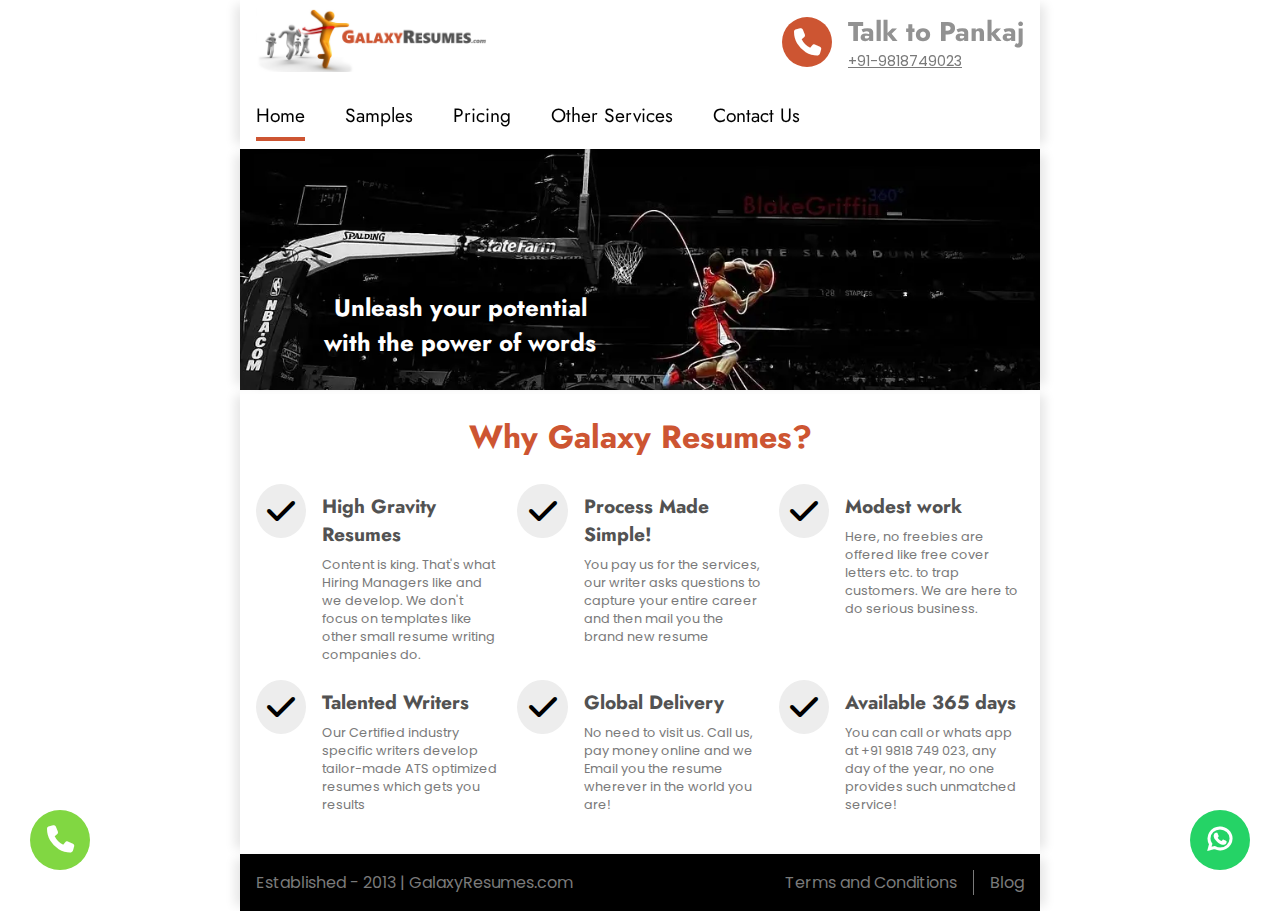
==== index.html @ 8a18680b "Increase performance" ====
<!DOCTYPE html>
<html lang="en">
  <head>
    <meta charset="UTF-8" />
    <meta name="viewport" content="width=device-width, initial-scale=1.0" />

    <!-- Styles -->
    <link rel="stylesheet" href="styles/style.min.css" />

    <!-- Font Awesome -->
    <link
      rel="preload"
      href="https://cdnjs.cloudflare.com/ajax/libs/font-awesome/6.5.2/css/all.min.css"
      as="style"
      onload="this.onload=null;this.rel='stylesheet'"
    />
    <noscript
      ><link
        rel="stylesheet"
        href="https://cdnjs.cloudflare.com/ajax/libs/font-awesome/6.5.2/css/all.min.css"
    /></noscript>

    <!-- Scripts -->
    <script src="header/header.js"></script>
    <script src="footer/footer.js"></script>

    <!-- Favicon -->
    <link rel="icon" type="image/png" href="./assets/cropped-logos-32x32.png" />

    <title>Galaxy Resumes</title>
  </head>
  <body>
    <!-- HEADER -->
    <div id="header-placeholder"></div>

    <!-- HOME PAGE -->
    <section class="showcase">
      <div class="container">
        <h1>Unleash your potential <br />with the power of words</h1>
      </div>
    </section>

    <section class="why-galaxy">
      <div class="container">
        <h2>Why Galaxy Resumes?</h2>
        <div class="features">
          <div class="feature">
            <div class="check-mark">
              <i class="fa-solid fa-check"></i>
            </div>
            <div class="feature-content">
              <h3>High Gravity Resumes</h3>
              <p>
                Content is king. That's what Hiring Managers like and we
                develop. We don't focus on templates like other small resume
                writing companies do.
              </p>
            </div>
          </div>
          <div class="feature">
            <div class="check-mark">
              <i class="fa-solid fa-check"></i>
            </div>
            <div class="feature-content">
              <h3>Process Made Simple!</h3>
              <p>
                You pay us for the services, our writer asks questions to
                capture your entire career and then mail you the brand new
                resume
              </p>
            </div>
          </div>
          <div class="feature">
            <div class="check-mark">
              <i class="fa-solid fa-check"></i>
            </div>
            <div class="feature-content">
              <h3>Modest work</h3>
              <p>
                Here, no freebies are offered like free cover letters etc. to
                trap customers. We are here to do serious business.
              </p>
            </div>
          </div>
          <div class="feature">
            <div class="check-mark">
              <i class="fa-solid fa-check"></i>
            </div>
            <div class="feature-content">
              <h3>Talented Writers</h3>
              <p>
                Our Certified industry specific writers develop tailor-made ATS
                optimized resumes which gets you results
              </p>
            </div>
          </div>
          <div class="feature">
            <div class="check-mark">
              <i class="fa-solid fa-check"></i>
            </div>
            <div class="feature-content">
              <h3>Global Delivery</h3>
              <p>
                No need to visit us. Call us, pay money online and we Email you
                the resume wherever in the world you are!
              </p>
            </div>
          </div>
          <div class="feature">
            <div class="check-mark">
              <i class="fa-solid fa-check"></i>
            </div>
            <div class="feature-content">
              <h3>Available 365 days</h3>
              <p>
                You can call or whats app at +91 9818 749 023, any day of the
                year, no one provides such unmatched service!
              </p>
            </div>
          </div>
        </div>
      </div>
    </section>

    <!-- FOOTER -->
    <div id="footer-placeholder"></div>
  </body>
</html>
---- styles/style.min.css ----
@import url(https://fonts.googleapis.com/css2?family=Jost:ital,wght@0,100..900;1,100..900&family=Poppins:ital,wght@0,100;0,200;0,300;0,400;0,500;0,600;0,700;0,800;0,900;1,100;1,200;1,300;1,400;1,500;1,600;1,700;1,800;1,900&display=swap);
.container,
body {
  background-color: #fff;
}
.container,
.slide .info .avatar img,
header,
img {
  width: 100%;
}
.close,
.showcase h1,
.why-galaxy .features .feature .check-mark:hover i {
  color: #fff;
}
.blog h2,
.blogs .container > h2,
.contact-us h2,
.header .contact p,
.other-services h2,
.pricing h2,
.samples-section h2,
.showcase h1,
.why-galaxy h2 {
  font-family: Jost, sans-serif;
}
* {
  margin: 0;
  padding: 0;
  box-sizing: border-box;
}
html {
  scroll-behavior: smooth;
}
body {
  font-family: Poppins, sans-serif;
  font-size: 10px;
  position: relative;
}
.modal,
header {
  position: fixed;
  top: 0;
  left: 0;
}
a {
  text-decoration: none;
  color: #7a7a7a;
}
ul {
  list-style: none;
}
.container {
  margin-inline: auto;
  max-width: 50rem;
  padding: 0.5rem 1rem;
  box-shadow: 10px 0 10px -5px rgba(0, 0, 0, 0.1),
    -10px 0 10px -5px rgba(0, 0, 0, 0.1);
}
header {
  z-index: 100;
  height: 100px;
}
.header .container {
  display: flex;
  align-items: center;
  justify-content: space-between;
  flex-wrap: wrap;
  position: relative;
}
.header .logo {
  width: 15rem;
  height: auto;
}
.contact-us .contacts .contact,
.header .contact {
  display: flex;
  align-items: center;
  gap: 1rem;
}
.experience.hidden,
.menu .menu-oc,
.menu nav,
.modal {
  display: none;
}
.header .contact .icon {
  background-color: #cd5532;
  width: 50px;
  height: 50px;
  border-radius: 50%;
  display: flex;
  align-items: center;
  justify-content: center;
}
.header .contact .icon i {
  color: #fff;
  font-size: 1.7rem;
}
.header .contact p {
  font-weight: 700;
  color: #929292;
  font-size: 1.7rem;
}
.header .contact a {
  font-size: 0.9rem;
  text-decoration: underline;
}
.arrows i:hover,
.samples-section .samples i,
.showcase h1 {
  font-size: 1.5rem;
}
.menu nav {
  transition: 0.3s ease-in-out;
  position: relative;
}
.showcase {
  margin-top: 149px;
}
.showcase .container {
  position: relative;
  height: 241px;
  width: 100%;
  background-image: url("../assets/basketpng.png");
  background-position: center;
  background-size: cover;
  background-repeat: no-repeat;
  display: flex;
  align-items: center;
  justify-content: space-around;
  padding: 0;
}
.samples-section .samples,
.why-galaxy .features {
  display: grid;
  grid-template-columns: repeat(auto-fit, minmax(200px, 1fr));
}
.showcase h1 {
  position: absolute;
  bottom: 30px;
  left: 20px;
  text-align: center;
  width: 50%;
  font-weight: 700;
}
.why-galaxy .features .feature .check-mark i,
.why-galaxy h2 {
  font-size: 2rem;
}
.why-galaxy h2 {
  text-align: center;
  color: #cd5532;
  margin-block: 1rem 1.5rem;
}
.why-galaxy .features {
  gap: 1rem;
  margin-bottom: 2rem;
}
.why-galaxy .features .feature {
  display: flex;
  align-items: flex-start;
  gap: 1rem;
}
.why-galaxy .features .feature .check-mark {
  background-color: #ededed;
  border-radius: 50%;
  display: flex;
  align-items: center;
  justify-content: center;
  padding: 0.7rem;
  transition: 0.3s ease-in-out;
  cursor: pointer;
}
.dot.active,
.why-galaxy .features .feature .check-mark:hover {
  background-color: #000;
}
.why-galaxy .features .feature .feature-content {
  padding-top: 0.5rem;
}
.why-galaxy .features .feature .feature-content h3 {
  font-size: 1.2rem;
  color: #525252;
  margin-bottom: 0.5rem;
  font-family: Jost, sans-serif;
}
.why-galaxy .features .feature .feature-content p {
  font-size: 0.8rem;
  color: #7a7a7a;
}
.blogs,
.contact-us,
.other-services,
.pricing,
.samples-section {
  margin-top: 148px;
}
.pricing h2,
.samples-section h2 {
  text-align: center;
  color: #cd5532;
  font-size: 2rem;
  margin-block: 2rem 1rem;
}
.samples-section .samples {
  gap: 2rem;
}
.samples-section .samples .sample .sample-image {
  position: relative;
  margin-bottom: 0.7rem;
  text-align: center;
}
.samples-section .samples img {
  width: 200px;
  height: 250px;
  cursor: pointer;
}
.samples-section .samples .zoom-in {
  position: absolute;
  top: 0;
  left: 0;
  display: flex;
  align-items: center;
  justify-content: center;
  width: 100%;
  height: 100%;
  cursor: pointer;
  transition: 0.3s ease-in-out;
  z-index: 10;
  background-color: transparent;
}
.samples-section .samples .icon {
  background-color: #fff;
  width: 50px;
  height: 50px;
  border-radius: 50%;
  display: flex;
  align-items: center;
  justify-content: center;
  transition: 0.3s ease-in-out;
}
.samples-section .samples .sample:hover .zoom-in {
  background-color: rgba(255, 255, 255, 0.3);
}
.samples-section .samples .sample p {
  font-size: 0.7rem;
  color: #525252;
  font-weight: 700;
  text-align: center;
}
.modal {
  z-index: 1000;
  width: 100%;
  height: 100%;
  background-color: rgba(0, 0, 0, 0.8);
  align-items: center;
  justify-content: center;
}
.modal-content {
  width: 604px;
  height: 819px;
}
.close {
  font-size: 30px;
  position: absolute;
  top: 60px;
  right: 535px;
  cursor: pointer;
}
.close:hover {
  color: #bbb;
}
.reviews {
  padding-bottom: 3rem;
  position: relative;
}
.slider-container {
  position: relative;
  overflow: hidden;
  margin-inline: auto;
  width: 90%;
}
.arrows {
  position: absolute;
  width: 100%;
  height: 100%;
  top: 0;
  left: 0;
  display: flex;
  align-items: center;
  justify-content: space-between;
  padding: 1rem;
}
.arrows i {
  font-weight: 700;
  font-size: 1rem;
  cursor: pointer;
  transition: 0.3s ease-in-out;
}
.slider {
  display: flex;
  transition: transform 0.5s;
}
.slide {
  flex: 0 0 auto;
  width: 100%;
  padding: 2rem 0 1rem 2rem;
  background-color: #f8f8f8;
  border-radius: 10px;
  border: 2px solid #ccc;
  cursor: pointer;
}
.slide .info {
  display: flex;
  gap: 1rem;
}
.contact-us .contacts,
.other-services .services {
  display: grid;
  grid-template-columns: repeat(auto-fit, minmax(200px, 1fr));
}
.slide .info .avatar {
  width: 50px;
  height: 50px;
  border-radius: 50%;
  overflow: hidden;
}
.experience .total span,
.slide .info h3 {
  color: #cd5532;
}
.slide .info .starts i {
  color: #42a12a;
  margin-block: 0.5rem;
}
.slide .info p {
  color: #929292;
  margin-bottom: 1rem;
}
.slide hr {
  border: none;
  width: 100%;
  height: 1px;
  background-color: #bbb;
  margin-bottom: 1rem;
}
.slide .text {
  color: #525252;
  font-size: 0.8rem;
}
.dots-container {
  display: flex;
  justify-content: center;
  margin-top: 20px;
}
.dot {
  width: 7px;
  height: 7px;
  background-color: #ccc;
  border-radius: 50%;
  margin: 0 5px;
  cursor: pointer;
}
.backdrop,
.terms {
  top: 0;
  left: 0;
  height: 100%;
  width: 100%;
}
.addresses h3,
.blog h2,
.blog ol,
.experience,
.experience .total {
  margin-top: 2rem;
}
.other-services .services .service,
.pricing .container {
  text-align: center;
}
.pricing .container > p {
  font-size: 0.9rem;
  color: #7a7a7a;
  text-align: center;
  margin-bottom: 2rem;
}
.pricing .container #experience {
  border: 1px solid #929292;
  width: 60%;
  padding: 1rem;
  border-radius: 50px;
  font-size: 1rem;
  font-family: Poppins, sans-serif;
  cursor: pointer;
  appearance: none;
  -webkit-appearance: none;
  -moz-appearance: none;
  background: url('data:image/svg+xml;utf8,<svg xmlns="http://www.w3.org/2000/svg" width="24" height="24" viewBox="0 0 24 24" fill="none" stroke="currentColor" stroke-width="2" stroke-linecap="round" stroke-linejoin="round"><polyline points="6 9 12 15 18 9"></polyline></svg>')
    right 10px center/18px no-repeat;
  outline: 0;
}
.experience {
  display: flex;
  flex-direction: column;
  align-items: center;
}
.experience h3 {
  font-size: 1rem;
}
.experience h3:first-child {
  margin-bottom: 0.5rem;
  border-bottom: 1px solid #7a7a7a;
  padding-bottom: 0.5rem;
  font-size: 1.5rem;
}
.experience h3:nth-child(2) {
  margin-bottom: 1.5rem;
  margin-top: 2rem;
  padding-right: 6rem;
}
.experience div {
  display: flex;
  justify-content: flex-start;
  align-items: center;
  gap: 0.5rem;
  margin-bottom: 0.5rem;
}
input[type="checkbox"] {
  appearance: none;
  -webkit-appearance: none;
  -moz-appearance: none;
  width: 20px;
  height: 20px;
  background-color: #fff;
  border: 1px solid #ccc;
  border-radius: 4px;
  cursor: pointer;
}
input[type="checkbox"]:checked {
  background-color: #0b7be6;
  border-color: #929292;
}
input[type="checkbox"]:checked::after {
  content: "\2713";
  color: #fff;
  font-size: 14px;
  position: relative;
  top: -2px;
  left: 2px;
}
.checkbox-label {
  margin-left: 5px;
}
.experience label {
  font-size: 1rem;
  cursor: pointer;
}
.experience .total {
  font-size: 3rem;
  font-weight: 700;
  text-align: center;
  margin-left: 2rem;
}
.pricing-lower-text {
  display: none;
  font-size: 1rem;
  margin-block: 2rem;
}
.pricing-lower-text p:first-child {
  margin-bottom: 1rem;
}
.contact-us h2,
.other-services h2 {
  text-align: center;
  color: #cd5532;
  font-size: 2rem;
  margin-block: 2rem 4rem;
}
.other-services .services {
  gap: 5rem 1rem;
  padding-bottom: 5rem;
}
.other-services .services .service i {
  font-size: 50px;
  color: #bbb;
  margin-bottom: 1.5rem;
}
.other-services .services .service h3 {
  font-size: 1.3rem;
  color: #525252;
}
.contact-us .container {
  padding-bottom: 4rem;
  border-bottom: 1px solid #929292;
}
.contact-us .contacts {
  gap: 1rem;
}
.contact-us .contacts .contact .icon.blue {
  background-color: #00d0ff;
}
.contact-us .contacts .contact .icon.green {
  background-color: #10cb56;
}
.contact-us .contacts .contact .icon.yellow {
  background-color: #ffba00;
}
.contact-us .contacts .contact .icon {
  width: 60px;
  height: 60px;
  border-radius: 50%;
  display: flex;
  text-align: center;
  justify-content: center;
}
.contact-us .contacts .contact .icon i {
  font-size: 30px;
  color: #fff;
  display: flex;
  align-items: center;
  justify-content: center;
  padding: 20px;
}
footer .container,
footer ul {
  display: flex;
  align-items: center;
}
.contact-us .contacts p.blue {
  color: #00d0ff;
}
.contact-us .contacts p.green {
  color: #10cb56;
}
.contact-us .contacts p.yellow {
  color: #ffba00;
}
.contact-us .contacts .contact-text p {
  font-size: 1rem;
  font-weight: 700;
}
.contact-us .contacts .contact-text a {
  color: #7a7a7a;
  font-size: 0.8rem;
  text-decoration: underline;
  text-wrap: nowrap;
}
.addresses {
  text-align: center;
  font-size: 1rem;
}
.addresses h3 {
  font-weight: 700;
  margin-bottom: 1.3rem;
}
.addresses p {
  margin-bottom: 1rem;
  color: #7a7a7a;
}
footer .container {
  background-color: #000;
  justify-content: space-between;
  color: #7a7a7a;
  font-size: 1rem;
  padding: 1rem;
}
footer ul li:first-child {
  border-right: 1px solid #7a7a7a;
  margin-right: 1rem;
  padding-right: 1rem;
}
.blogs .container > h2 {
  font-size: 2rem;
  color: #cd5532;
  margin-bottom: 1rem;
}
.blog {
  margin-bottom: 2rem;
}
.blog h2 {
  font-size: 1.7rem;
  margin-bottom: 0.5rem;
}
.blog ol {
  margin-left: 2.5rem;
}
.blog li,
.blog p {
  margin-bottom: 1rem;
  font-size: 1rem;
}
.blog a {
  color: #b5321a;
  font-weight: 700;
}
.terms {
  display: none;
  position: fixed;
  background-color: rgba(0, 0, 0, 0.5);
  z-index: 9999;
  display: flex;
  align-items: center;
  justify-content: center;
}
.terms.show {
  display: block;
}
.terms .content {
  position: absolute;
  top: 50%;
  left: 50%;
  transform: translate(-50%, -50%);
  width: 500px;
  max-width: 80%;
  height: 400px;
  max-height: 80%;
  background-color: #fff;
  z-index: 10000;
  padding: 1.3rem;
  overflow-y: scroll;
  border-radius: 10px;
}
.terms .content ol {
  margin-bottom: 0.5rem;
  margin-top: 0.5rem;
}
.terms .close i {
  font-size: 2rem;
  color: #cd5532;
  font-weight: 700;
}
.backdrop {
  position: absolute;
}
.call {
  position: fixed;
  bottom: 30px;
  width: 100%;
  display: flex;
  justify-content: space-between;
  align-items: center;
  z-index: 100;
}
.call .contact {
  cursor: pointer;
}
.call .contact:first-child {
  margin-left: 30px;
}
.call .contact:last-child {
  margin-right: 30px;
}
.call .contact:first-child .icon {
  background-color: #81d742;
}
.call .contact:last-child .icon {
  background-color: #25d366;
}
.call .contact .icon {
  width: 60px;
  height: 60px;
  display: flex;
  align-items: center;
  justify-content: center;
  color: #fff;
  border-radius: 50%;
}
.call .contact .icon i {
  color: #fff;
  font-size: 1.7rem;
  font-weight: 700;
}
@media (max-width: 530px) {
  .header .logo {
    width: 12rem;
  }
  .header .contact {
    gap: 0.5rem;
  }
  .header .contact .icon {
    width: 30px;
    height: 30px;
  }
  .contact-us .contacts .contact-text a,
  .header .contact .icon i,
  .header .contact p,
  .other-services .services .service h3,
  .showcase h1 {
    font-size: 1rem;
  }
  .experience label,
  .header .contact a {
    font-size: 0.8rem;
  }
  .menu .nav-menu {
    top: 130px;
  }
  .blogs,
  .contact-us,
  .other-services,
  .pricing,
  .samples-section,
  .showcase {
    margin-top: 130px;
  }
  .blogs .container > h2,
  .why-galaxy h2 {
    font-size: 1.5rem;
  }
  .why-galaxy .features .feature {
    gap: 0;
  }
  .why-galaxy .features .feature .check-mark {
    padding: 0.5rem;
  }
  .samples-section .samples {
    grid-template-columns: 1fr;
  }
  .samples-section .samples img {
    width: 100%;
    height: 450px;
  }
  .modal-content {
    width: 90%;
    height: 60%;
  }
  .pricing .container #experience {
    width: 100%;
  }
  .experience .total {
    font-size: 2rem;
  }
  .pricing-lower-text {
    font-size: 0.7rem;
    margin-block: 1rem;
  }
  .experience h3:first-child {
    font-size: 1.2rem;
  }
  .experience h3:nth-child(2) {
    padding-right: 1.5rem;
  }
  .other-services .services {
    row-gap: 2rem;
  }
  .other-services .services .service i {
    margin-bottom: 1rem;
  }
  .addresses p {
    font-size: 0.5rem;
  }
  .contact-us .contacts .contact-text p {
    font-size: 1.1rem;
  }
  .contact-us .contacts {
    gap: 2rem;
  }
  .blog h2 {
    font-size: 1.4rem;
  }
  .blog li,
  .blog p {
    font-size: 0.7rem;
  }
}
@media (min-width: 773px) {
  .menu nav {
    display: flex;
    margin-top: 1rem;
  }
  .menu ul {
    display: flex;
    gap: 2.5rem;
  }
  .menu ul li {
    padding-block: 0.5rem;
    cursor: pointer;
    border-bottom: 4px solid transparent;
    transition: 0.3s ease-in-out;
  }
  .menu ul li:hover {
    border-bottom-color: #cd5532;
  }
  .active1 {
    border-bottom: 4px solid #cd5532;
  }
  .menu ul li a {
    color: #000;
    font-size: 1.2rem;
    font-family: Jost, sans-serif;
    padding-block: 0.5rem;
  }
}
@media (max-width: 772px) {
  .menu {
    width: 100%;
    display: flex;
    flex-direction: column;
    align-items: flex-end;
    margin-top: 1rem;
  }
  .menu .nav-menu {
    display: none;
    position: absolute;
    top: 134px;
    left: 0;
    background-color: #fff;
    width: 100%;
    padding: 1rem;
    font-size: 1.2rem;
  }
  .menu nav li {
    margin-bottom: 1rem;
    font-weight: 700;
  }
  .menu .menu-oc {
    display: block;
    background-color: #cd5532;
    color: #fff;
    font-weight: 700;
    width: fit-content;
    display: flex;
    align-items: center;
    justify-content: center;
    gap: 0.4rem;
    font-size: 1.3rem;
    padding: 0.5rem;
    cursor: pointer;
  }
  .menu-oc-container {
    width: 100%;
    height: 100%;
  }
  #menu-icon-close,
  .menu-open #menu-icon-open {
    display: none;
  }
  .menu-open #menu-icon-close {
    display: inline-block;
  }
  .nav-link {
    padding-bottom: 0.3rem;
  }
  .nav-link.active {
    border-bottom: 5px solid #cd5532;
  }
  footer .container {
    font-size: 0.6rem;
  }
  footer ul li:first-child {
    margin-right: 0.6rem;
    padding-right: 0.6rem;
  }
}
@media (max-width: 770px) {
  .why-galaxy .features .feature {
    flex-direction: column;
    text-align: center;
    align-items: center;
    margin-bottom: 2rem;
  }
  .close {
    top: 15px;
    right: 25px;
  }
}
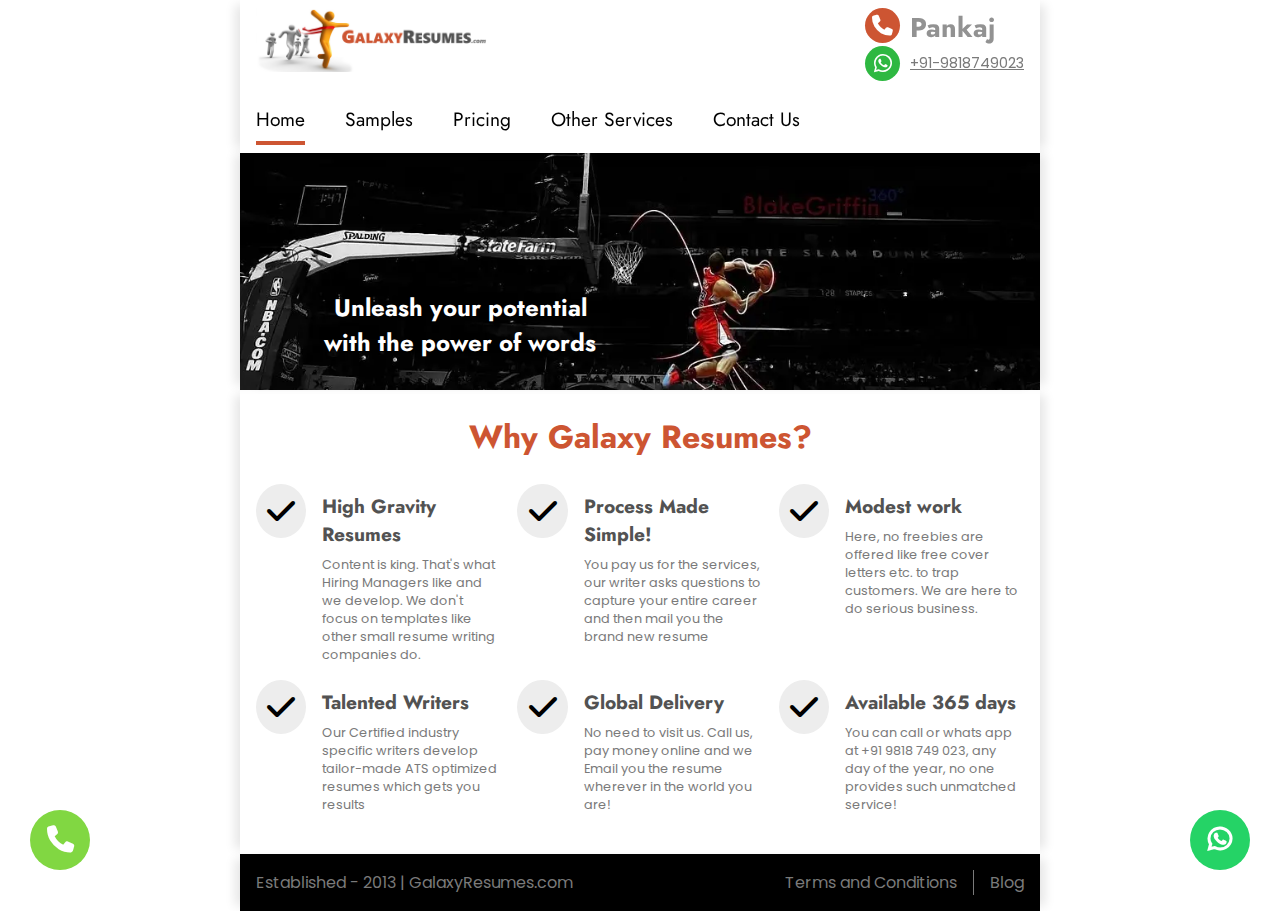
==== commit 8cdc49ea: "Modify some content" ====
--- a/index.html
+++ b/index.html
@@ -5,7 +5,7 @@
     <meta name="viewport" content="width=device-width, initial-scale=1.0" />
 
     <!-- Styles -->
-    <link rel="stylesheet" href="styles/style.min.css" />
+    <link rel="stylesheet" href="styles/style.css" />
 
     <!-- Font Awesome -->
     <link
--- a/styles/style.css
+++ b/styles/style.css
@@ -0,0 +1,1169 @@
+@import url("https://fonts.googleapis.com/css2?family=Jost:ital,wght@0,100..900;1,100..900&family=Poppins:ital,wght@0,100;0,200;0,300;0,400;0,500;0,600;0,700;0,800;0,900;1,100;1,200;1,300;1,400;1,500;1,600;1,700;1,800;1,900&display=swap");
+
+/* General style */
+* {
+  margin: 0;
+  padding: 0;
+  box-sizing: border-box;
+}
+
+html {
+  scroll-behavior: smooth;
+}
+
+body {
+  font-family: "Poppins", sans-serif;
+  font-size: 10px;
+  background-color: #fff;
+  position: relative;
+}
+
+img {
+  width: 100%;
+}
+
+a {
+  text-decoration: none;
+  color: #7a7a7a;
+}
+
+ul {
+  list-style: none;
+}
+
+.container {
+  margin-inline: auto;
+  background-color: #fff;
+  width: 100%;
+  max-width: 50rem;
+  padding: 0.5rem 1rem;
+  box-shadow: 10px 0 10px -5px rgba(0, 0, 0, 0.1),
+    -10px 0 10px -5px rgba(0, 0, 0, 0.1);
+}
+
+/* HEADER */
+header {
+  position: fixed;
+  top: 0;
+  left: 0;
+  width: 100%;
+  z-index: 100;
+  height: 100px;
+}
+
+.header .container {
+  display: flex;
+  align-items: space-around;
+  justify-content: space-between;
+  flex-wrap: wrap;
+  position: relative;
+}
+
+.header .logo {
+  width: 15rem;
+  height: auto;
+}
+
+.header .contact {
+  display: flex;
+  align-items: center;
+  gap: 0.6rem;
+}
+
+.header .contact-text {
+  height: 100%;
+}
+
+.header .contact .phone-icon,
+.header .contact .whats-icon {
+  background-color: #cd5532;
+  width: 35px;
+  height: 35px;
+  border-radius: 50%;
+  display: flex;
+  align-items: center;
+  justify-content: center;
+}
+
+.header .contact .phone-icon {
+  background-color: #cd5532;
+  margin-bottom: 0.2rem;
+}
+
+.header .contact .whats-icon {
+  background-color: #2eb841;
+}
+
+.header .contact .phone-icon i,
+.header .contact .whats-icon i {
+  color: #fff;
+  font-size: 1.3rem;
+}
+
+.header .contact p {
+  font-family: "Jost", sans-serif;
+  font-weight: bold;
+  color: #929292;
+  font-size: 1.7rem;
+  margin-bottom: 0.4rem;
+}
+
+.header .contact a {
+  font-size: 0.9rem;
+  text-decoration: underline;
+}
+
+/* MENU */
+.menu nav {
+  display: none;
+  transition: 0.3s ease-in-out;
+  position: relative;
+}
+
+.menu .menu-oc {
+  display: none;
+}
+
+/* HOME PAGE */
+.showcase {
+  margin-top: 149px;
+}
+
+.showcase .container {
+  position: relative;
+  height: 241px;
+  width: 100%;
+  background-image: url("../assets/basketpng.png");
+  background-position: center;
+  background-size: cover;
+  background-repeat: no-repeat;
+  display: flex;
+  align-items: center;
+  justify-content: space-around;
+  padding: 0;
+}
+
+.showcase h1 {
+  position: absolute;
+  bottom: 30px;
+  left: 20px;
+  font-family: "Jost", sans-serif;
+  color: #fff;
+  font-size: 1.5rem;
+  text-align: center;
+  width: 50%;
+  font-weight: 700;
+}
+
+.why-galaxy h2 {
+  text-align: center;
+  color: #cd5532;
+  font-size: 2rem;
+  margin-block: 1rem 1.5rem;
+  font-family: "Jost", sans-serif;
+}
+
+.why-galaxy .features {
+  display: grid;
+  grid-template-columns: repeat(auto-fit, minmax(200px, 1fr));
+  gap: 1rem;
+  margin-bottom: 2rem;
+}
+
+.why-galaxy .features .feature {
+  display: flex;
+  align-items: flex-start;
+  gap: 1rem;
+}
+
+.why-galaxy .features .feature .check-mark {
+  background-color: #ededed;
+  border-radius: 50%;
+  display: flex;
+  align-items: center;
+  justify-content: center;
+  padding: 0.7rem;
+  transition: 0.3s ease-in-out;
+  cursor: pointer;
+}
+
+.why-galaxy .features .feature .check-mark i {
+  font-size: 2rem;
+}
+
+.why-galaxy .features .feature .check-mark:hover {
+  background-color: #000;
+}
+
+.why-galaxy .features .feature .check-mark:hover i {
+  color: #fff;
+}
+
+.why-galaxy .features .feature .feature-content {
+  padding-top: 0.5rem;
+}
+
+.why-galaxy .features .feature .feature-content h3 {
+  font-size: 1.2rem;
+  color: #525252;
+  margin-bottom: 0.5rem;
+  font-family: "Jost", sans-serif;
+}
+
+.why-galaxy .features .feature .feature-content p {
+  font-size: 0.8rem;
+  color: #7a7a7a;
+}
+
+/* SAMPLES PAGE */
+.samples-section {
+  margin-top: 148px;
+}
+
+.samples-section h2 {
+  text-align: center;
+  color: #cd5532;
+  font-size: 2rem;
+  margin-block: 2rem 1rem;
+  font-family: "Jost", sans-serif;
+}
+
+.samples-section .samples {
+  display: grid;
+  grid-template-columns: repeat(auto-fit, minmax(200px, 1fr));
+  gap: 2rem;
+}
+
+.samples-section .samples .sample {
+  padding: 1rem;
+  box-shadow: 0 0 10px rgba(0, 0, 0, 0.2);
+  border-radius: 10px;
+}
+
+.samples-section .samples .sample .sample-image {
+  position: relative;
+  margin-bottom: 0.7rem;
+  text-align: center;
+}
+
+.samples-section .samples img {
+  width: 200px;
+  height: 250px;
+  cursor: pointer;
+}
+
+.samples-section .samples .zoom-in {
+  position: absolute;
+  top: 0;
+  left: 0;
+  display: flex;
+  align-items: center;
+  justify-content: center;
+  width: 100%;
+  height: 100%;
+  cursor: pointer;
+  transition: 0.3s ease-in-out;
+  z-index: 10;
+  background-color: transparent;
+}
+
+.samples-section .samples .icon {
+  background-color: #fff;
+  width: 50px;
+  height: 50px;
+  border-radius: 50%;
+  display: flex;
+  align-items: center;
+  justify-content: center;
+  transition: 0.3s ease-in-out;
+}
+
+.samples-section .samples i {
+  font-size: 1.5rem;
+  color: #000;
+}
+
+.samples-section .samples .sample:hover .zoom-in {
+  background-color: rgba(255, 255, 255, 0.3);
+}
+
+.samples-section .samples .sample p {
+  text-align: center;
+  font-size: 0.7rem;
+  color: #525252;
+  font-weight: bold;
+  text-align: center;
+}
+
+.modal {
+  display: none;
+  position: fixed;
+  z-index: 1000;
+  left: 0;
+  top: 0;
+  width: 100%;
+  height: 100%;
+  background-color: rgba(0, 0, 0, 0.8);
+  align-items: center;
+  justify-content: center;
+}
+
+.modal-content {
+  width: 604px;
+  height: 819px;
+}
+
+.close {
+  color: white;
+  font-size: 30px;
+  position: absolute;
+  top: 60px;
+  right: 535px;
+  cursor: pointer;
+}
+
+.close:hover {
+  color: #bbb;
+}
+
+/* Reviews */
+.reviews {
+  padding-bottom: 3rem;
+  position: relative;
+}
+
+.slider-container {
+  position: relative;
+  overflow: hidden;
+  margin-inline: auto;
+  width: 90%;
+}
+
+.arrows {
+  position: absolute;
+  width: 100%;
+  height: 100%;
+  top: 0;
+  left: 0;
+  display: flex;
+  align-items: center;
+  justify-content: space-between;
+  padding: 1rem;
+}
+
+.arrows i {
+  font-weight: bold;
+  font-size: 1rem;
+  cursor: pointer;
+  transition: all 0.3s ease-in-out;
+}
+
+.arrows i:hover {
+  font-size: 1.5rem;
+}
+
+.slider {
+  display: flex;
+  transition: transform 0.5s ease;
+}
+
+.slide {
+  flex: 0 0 auto;
+  width: 100%;
+  padding: 2rem 0 1rem 2rem;
+  background-color: #f8f8f8;
+  border-radius: 10px;
+  border: 2px solid #ccc;
+  cursor: pointer;
+}
+
+.slide .info {
+  display: flex;
+  gap: 1rem;
+}
+
+.slide .info .avatar {
+  width: 50px;
+  height: 50px;
+  border-radius: 50%;
+  overflow: hidden;
+}
+
+.slide .info .avatar img {
+  width: 100%;
+}
+
+.slide .info h3 {
+  color: #cd5532;
+}
+
+.slide .info .starts i {
+  color: #42a12a;
+  margin-block: 0.5rem;
+}
+
+.slide .info p {
+  color: #929292;
+  margin-bottom: 1rem;
+}
+
+.slide hr {
+  border: none;
+  width: 100%;
+  height: 1px;
+  background-color: #bbb;
+  margin-bottom: 1rem;
+}
+
+.slide .text {
+  color: #525252;
+  font-size: 0.8rem;
+}
+
+.dots-container {
+  display: flex;
+  justify-content: center;
+  margin-top: 20px;
+}
+
+.dot {
+  width: 7px;
+  height: 7px;
+  background-color: #ccc;
+  border-radius: 50%;
+  margin: 0 5px;
+  cursor: pointer;
+}
+
+.dot.active {
+  background-color: #000;
+}
+
+/* PRICING PAGE */
+.pricing {
+  margin-top: 148px;
+}
+
+.pricing .container {
+  text-align: center;
+}
+
+.pricing h2 {
+  text-align: center;
+  color: #cd5532;
+  font-size: 2rem;
+  margin-block: 2rem 1rem;
+  font-family: "Jost", sans-serif;
+}
+
+.pricing .container > p {
+  font-size: 0.9rem;
+  color: #7a7a7a;
+  text-align: center;
+  margin-bottom: 2rem;
+}
+
+.pricing .container #experience {
+  border: 1px solid #929292;
+  width: 60%;
+  background-color: #eeeeee;
+  padding: 1rem;
+  border-radius: 50px;
+  font-size: 1rem;
+  font-family: "Poppins", sans-serif;
+  cursor: pointer;
+  appearance: none;
+  -webkit-appearance: none;
+  -moz-appearance: none;
+  background: url('data:image/svg+xml;utf8,<svg xmlns="http://www.w3.org/2000/svg" width="24" height="24" viewBox="0 0 24 24" fill="none" stroke="currentColor" stroke-width="2" stroke-linecap="round" stroke-linejoin="round"><polyline points="6 9 12 15 18 9"></polyline></svg>')
+    no-repeat right 10px center;
+  background-size: 18px;
+  outline: none;
+}
+
+.experience {
+  margin-top: 2rem;
+  display: flex;
+  flex-direction: column;
+  align-items: center;
+}
+
+.experience h3 {
+  font-size: 1rem;
+}
+
+.experience h3:first-child {
+  margin-bottom: 0.5rem;
+  border-bottom: 1px solid #7a7a7a;
+  padding-bottom: 0.5rem;
+  font-size: 1.5rem;
+}
+
+.experience h3:nth-child(2) {
+  margin-bottom: 1.5rem;
+  margin-top: 2rem;
+  padding-right: 6rem;
+}
+
+.experience div {
+  display: flex;
+  justify-content: flex-start;
+  align-items: center;
+  gap: 0.5rem;
+  margin-bottom: 0.5rem;
+}
+
+/* Hide the default checkbox */
+input[type="checkbox"] {
+  appearance: none;
+  -webkit-appearance: none;
+  -moz-appearance: none;
+  width: 20px;
+  height: 20px;
+  background-color: #fff;
+  border: 1px solid #ccc;
+  border-radius: 4px;
+  cursor: pointer;
+}
+
+/* Styling for checked state */
+input[type="checkbox"]:checked {
+  background-color: #0b7be6;
+  border-color: #929292;
+}
+
+/* Styling for the checkmark */
+input[type="checkbox"]:checked::after {
+  content: "\2713";
+  color: #fff;
+  font-size: 14px;
+  position: relative;
+  top: -2px;
+  left: 2px;
+}
+
+.experience.hidden {
+  display: none;
+}
+
+/* Style for the checkbox label */
+.checkbox-label {
+  margin-left: 5px;
+}
+
+.experience label {
+  font-size: 1rem;
+  cursor: pointer;
+}
+
+.experience .total {
+  font-size: 3rem;
+  font-weight: bold;
+  margin-top: 2rem;
+  text-align: center;
+  margin-left: 2rem;
+}
+
+.experience .total span {
+  color: #cd5532;
+}
+
+.pricing-lower-text {
+  display: none;
+  font-size: 1rem;
+  margin-block: 2rem;
+}
+
+.pricing-lower-text p:first-child {
+  margin-bottom: 1rem;
+}
+
+/* OTHER SERVICES PAGE */
+.other-services {
+  margin-top: 148px;
+}
+
+.other-services h2 {
+  text-align: center;
+  color: #cd5532;
+  font-size: 2rem;
+  margin-block: 2rem 4rem;
+  font-family: "Jost", sans-serif;
+}
+
+.other-services .services {
+  display: grid;
+  grid-template-columns: repeat(auto-fit, minmax(200px, 1fr));
+  gap: 5rem 1rem;
+  padding-bottom: 5rem;
+}
+
+.other-services .services .service {
+  text-align: center;
+  padding: 2rem 0.5rem;
+  box-shadow: 0 0 10px rgba(0, 0, 0, 0.2);
+  border-radius: 10px;
+  transition: transform 0.5s ease-in-out;
+  cursor: pointer;
+}
+
+.other-services .services .service:hover {
+  transform: scale(1.1);
+}
+
+.other-services .services .service i {
+  font-size: 50px;
+  color: #cd5532;
+  margin-bottom: 1.5rem;
+}
+
+.other-services .services .service h3 {
+  font-size: 1.2rem;
+  color: #000;
+}
+
+.other-services .services .service .price {
+  color: #525252;
+  font-size: 0.8rem;
+  margin-top: 0.5rem;
+}
+
+.other-services .services .service .price p > span {
+  color: #cd5532;
+}
+
+/* CONTACT US PAGE */
+.contact-us {
+  margin-top: 148px;
+}
+
+.contact-us .container {
+  padding-bottom: 4rem;
+  border-bottom: 1px solid #929292;
+}
+.contact-us h2 {
+  text-align: center;
+  color: #cd5532;
+  font-size: 2rem;
+  margin-block: 2rem 4rem;
+  font-family: "Jost", sans-serif;
+}
+
+.contact-us .contacts {
+  display: grid;
+  grid-template-columns: repeat(auto-fit, minmax(200px, 1fr));
+  gap: 1rem;
+}
+
+.contact-us .contacts .contact {
+  display: flex;
+  align-items: center;
+  gap: 1rem;
+}
+
+.contact-us .contacts .contact .icon.blue {
+  background-color: #00d0ff;
+}
+
+.contact-us .contacts .contact .icon.green {
+  background-color: #10cb56;
+}
+
+.contact-us .contacts .contact .icon.yellow {
+  background-color: #ffba00;
+}
+
+.contact-us .contacts .contact .icon {
+  width: 60px;
+  height: 60px;
+  border-radius: 50%;
+  display: flex;
+  text-align: center;
+  justify-content: center;
+}
+.contact-us .contacts .contact .icon i {
+  font-size: 30px;
+  color: #fff;
+  display: flex;
+  align-items: center;
+  justify-content: center;
+  padding: 20px;
+}
+
+.contact-us .contacts p.blue {
+  color: #00d0ff;
+}
+
+.contact-us .contacts p.green {
+  color: #10cb56;
+}
+
+.contact-us .contacts p.yellow {
+  color: #ffba00;
+}
+
+.contact-us .contacts .contact-text p {
+  font-size: 1rem;
+  font-weight: bold;
+}
+
+.contact-us .contacts .contact-text a {
+  color: #7a7a7a;
+  font-size: 0.8rem;
+  text-decoration: underline;
+  text-wrap: nowrap;
+}
+
+.addresses {
+  text-align: center;
+  font-size: 1rem;
+}
+
+.addresses h3 {
+  font-weight: bold;
+  margin-bottom: 1.3rem;
+  margin-top: 2rem;
+}
+
+.addresses p {
+  margin-bottom: 1rem;
+  color: #7a7a7a;
+}
+
+/* FOOTER */
+footer .container {
+  background-color: #000;
+  display: flex;
+  align-items: center;
+  justify-content: space-between;
+  color: #7a7a7a;
+  font-size: 1rem;
+  padding: 1rem;
+}
+
+footer ul {
+  display: flex;
+  align-items: center;
+}
+
+footer ul li:first-child {
+  border-right: 1px solid #7a7a7a;
+  margin-right: 1rem;
+  padding-right: 1rem;
+}
+
+/* BLOG */
+.blogs {
+  margin-top: 148px;
+}
+
+.blogs .container > h2 {
+  font-size: 2rem;
+  color: #cd5532;
+  margin-bottom: 1rem;
+  font-family: "Jost", sans-serif;
+}
+
+.blog {
+  margin-bottom: 2rem;
+}
+
+.blog h2 {
+  font-size: 1.7rem;
+  margin-bottom: 0.5rem;
+  margin-top: 2rem;
+  font-family: "Jost", sans-serif;
+}
+
+.blog ol {
+  margin-left: 2.5rem;
+  margin-top: 2rem;
+}
+
+.blog p,
+.blog li {
+  margin-bottom: 1rem;
+  font-size: 1rem;
+}
+
+.blog a {
+  color: #b5321a;
+  font-weight: bold;
+}
+
+/* Terms and Conditions */
+.terms {
+  display: none;
+  position: fixed;
+  top: 0;
+  left: 0;
+  width: 100%;
+  height: 100%;
+  background-color: rgba(0, 0, 0, 0.5);
+  z-index: 9999;
+  display: flex;
+  align-items: center;
+  justify-content: center;
+}
+
+.terms.show {
+  display: block;
+}
+
+.terms .content {
+  position: absolute;
+  top: 50%;
+  left: 50%;
+  transform: translate(-50%, -50%);
+  width: 500px;
+  max-width: 80%;
+  height: 400px;
+  max-height: 80%;
+  background-color: #fff;
+  z-index: 10000;
+  padding: 1.3rem;
+  overflow-y: scroll;
+  border-radius: 10px;
+}
+
+.terms .content ol {
+  margin-bottom: 0.5rem;
+  margin-top: 0.5rem;
+}
+
+.terms .close i {
+  font-size: 2rem;
+  color: #cd5532;
+  font-weight: bold;
+}
+
+.backdrop {
+  position: absolute;
+  top: 0;
+  left: 0;
+  width: 100%;
+  height: 100%;
+}
+
+/* Contact */
+.call {
+  position: fixed;
+  bottom: 30px;
+  width: 100%;
+  display: flex;
+  justify-content: space-between;
+  align-items: center;
+  z-index: 100;
+}
+
+.call .contact {
+  cursor: pointer;
+}
+
+.call .contact:first-child {
+  margin-left: 30px;
+}
+
+.call .contact:last-child {
+  margin-right: 30px;
+}
+
+.call .contact:first-child .icon {
+  background-color: #81d742;
+}
+
+.call .contact:last-child .icon {
+  background-color: #25d366;
+}
+
+.call .contact .icon {
+  width: 60px;
+  height: 60px;
+  display: flex;
+  align-items: center;
+  justify-content: center;
+  color: #fff;
+  border-radius: 50%;
+}
+
+.call .contact .icon i {
+  color: #fff;
+  font-size: 1.7rem;
+  font-weight: bold;
+}
+
+/* Combine media queries for max-width: 530px */
+@media (max-width: 530px) {
+  .header .logo {
+    width: 12rem;
+  }
+
+  .header .contact {
+    gap: 0.5rem;
+  }
+
+  .header .contact .icon {
+    width: 30px;
+    height: 30px;
+  }
+
+  .header .contact .icon i {
+    font-size: 1rem;
+  }
+
+  .header .contact p {
+    font-size: 1rem;
+  }
+
+  .header .contact a {
+    font-size: 0.8rem;
+  }
+
+  .menu .nav-menu {
+    top: 130px;
+  }
+
+  .showcase {
+    margin-top: 130px;
+  }
+
+  .showcase h1 {
+    font-size: 1rem;
+  }
+
+  .why-galaxy h2 {
+    font-size: 1.5rem;
+  }
+
+  .why-galaxy .features .feature {
+    gap: 0rem;
+  }
+
+  .why-galaxy .features .feature .check-mark {
+    padding: 0.5rem;
+  }
+
+  .samples-section {
+    margin-top: 130px;
+  }
+
+  .samples-section .samples {
+    grid-template-columns: 1fr;
+  }
+
+  .samples-section .samples img {
+    width: 100%;
+    height: 450px;
+  }
+
+  .modal-content {
+    width: 90%;
+    height: 60%;
+  }
+
+  .pricing {
+    margin-top: 130px;
+  }
+
+  .pricing .container #experience {
+    width: 100%;
+  }
+
+  .experience label {
+    font-size: 0.8rem;
+  }
+
+  .experience .total {
+    font-size: 2rem;
+  }
+
+  .pricing-lower-text {
+    font-size: 0.7rem;
+    margin-block: 1rem;
+  }
+
+  .experience h3:first-child {
+    font-size: 1.2rem;
+  }
+
+  .experience h3:nth-child(2) {
+    padding-right: 1.5rem;
+  }
+
+  .other-services {
+    margin-top: 130px;
+  }
+
+  .other-services .services {
+    row-gap: 2rem;
+  }
+
+  .other-services .services .service i {
+    margin-bottom: 1rem;
+  }
+
+  .other-services .services .service h3 {
+    font-size: 1rem;
+  }
+
+  .contact-us {
+    margin-top: 130px;
+  }
+
+  .addresses p {
+    font-size: 0.5rem;
+  }
+
+  .contact-us .contacts .contact-text p {
+    font-size: 1.1rem;
+  }
+
+  .contact-us .contacts .contact-text a {
+    font-size: 1rem;
+  }
+
+  .contact-us .contacts {
+    gap: 2rem;
+  }
+
+  .blogs {
+    margin-top: 130px;
+  }
+
+  .blogs .container > h2 {
+    font-size: 1.5rem;
+  }
+
+  .blog h2 {
+    font-size: 1.4rem;
+  }
+
+  .blog p,
+  .blog li {
+    font-size: 0.7rem;
+  }
+}
+
+@media (min-width: 773px) {
+  .menu nav {
+    display: flex;
+    margin-top: 1rem;
+  }
+
+  .menu ul {
+    display: flex;
+    gap: 2.5rem;
+  }
+
+  .menu ul li {
+    padding-block: 0.5rem;
+    cursor: pointer;
+    border-bottom: 4px solid transparent;
+    transition: 0.3s ease-in-out;
+  }
+
+  .menu ul li:hover {
+    border-bottom-color: #cd5532;
+  }
+
+  .active1 {
+    border-bottom: 4px solid #cd5532;
+  }
+
+  .menu ul li a {
+    color: #000;
+    font-size: 1.2rem;
+    font-family: "Jost", sans-serif;
+    padding-block: 0.5rem;
+  }
+}
+
+@media (max-width: 772px) {
+  .menu {
+    width: 100%;
+    display: flex;
+    flex-direction: column;
+    align-items: flex-end;
+    margin-top: 1rem;
+  }
+
+  .menu .nav-menu {
+    display: none;
+    position: absolute;
+    top: 134px;
+    left: 0;
+    background-color: #fff;
+    width: 100%;
+    padding: 1rem;
+    font-size: 1.2rem;
+  }
+
+  .menu nav li {
+    margin-bottom: 1rem;
+    font-weight: bold;
+  }
+
+  .menu .menu-oc {
+    display: block;
+    background-color: #cd5532;
+    color: #fff;
+    font-weight: bold;
+    width: fit-content;
+    display: flex;
+    align-items: center;
+    justify-content: center;
+    gap: 0.4rem;
+    font-size: 1.3rem;
+    padding: 0.5rem;
+    cursor: pointer;
+  }
+
+  .menu-oc-container {
+    width: 100%;
+    height: 100%;
+  }
+
+  #menu-icon-close {
+    display: none;
+  }
+
+  .menu-open #menu-icon-close {
+    display: inline-block;
+  }
+
+  .menu-open #menu-icon-open {
+    display: none;
+  }
+
+  /* Add style for active link */
+  .nav-link {
+    padding-bottom: 0.3rem;
+  }
+  .nav-link.active {
+    border-bottom: 5px solid #cd5532;
+  }
+
+  footer .container {
+    font-size: 0.6rem;
+  }
+
+  footer ul li:first-child {
+    margin-right: 0.6rem;
+    padding-right: 0.6rem;
+  }
+}
+
+/* Combine media queries for max-width: 770px */
+@media (max-width: 770px) {
+  .why-galaxy .features .feature {
+    flex-direction: column;
+    text-align: center;
+    align-items: center;
+    margin-bottom: 2rem;
+  }
+
+  .close {
+    top: 15px;
+    right: 25px;
+  }
+}
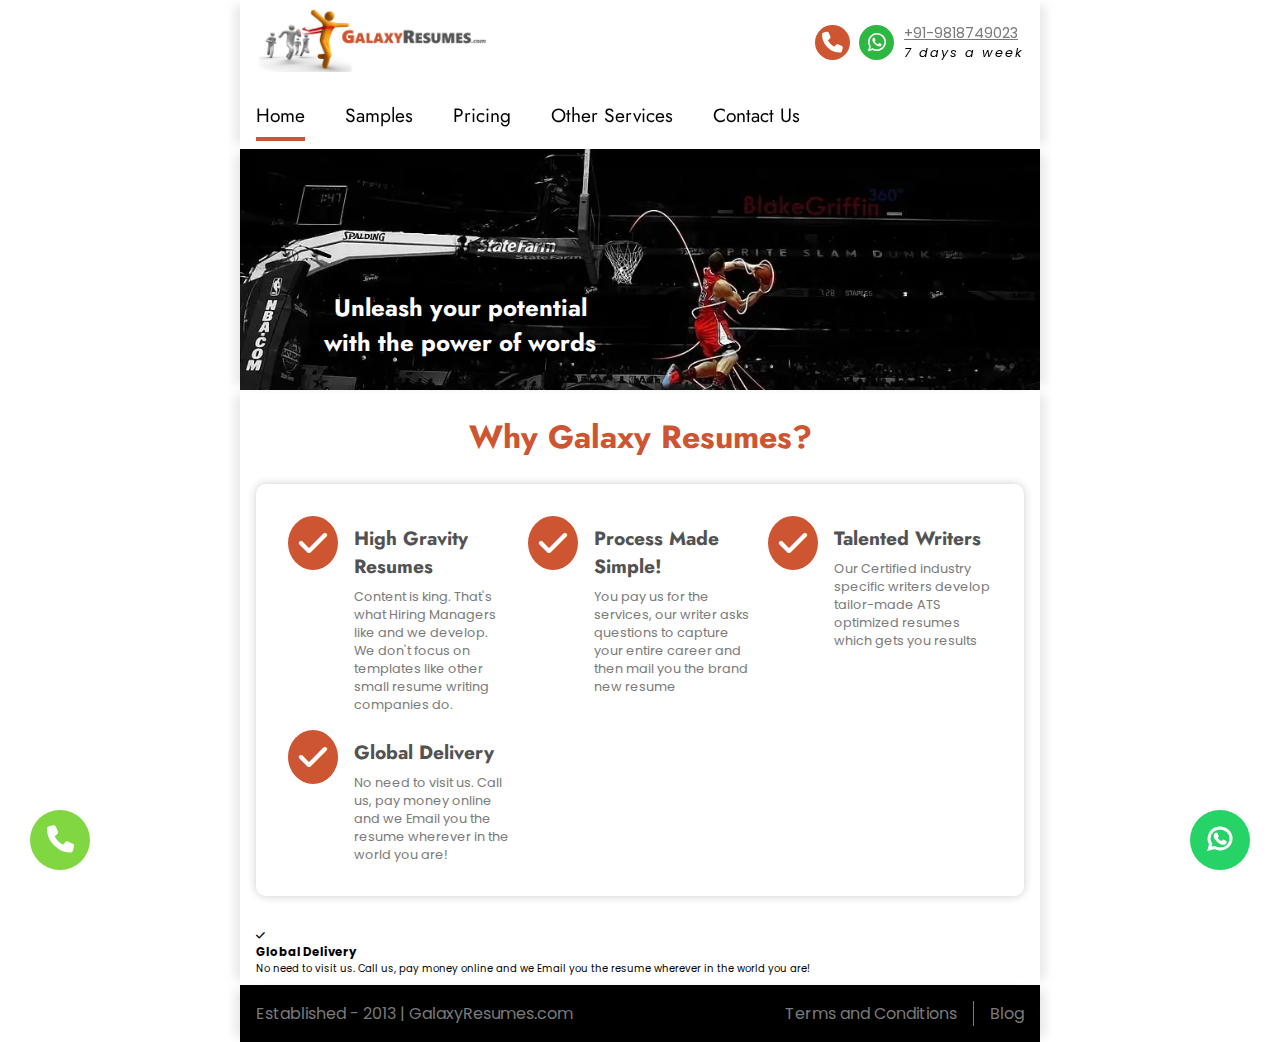
==== commit 4736d60f: "Modify some content" ====
--- a/index.html
+++ b/index.html
@@ -75,18 +75,6 @@
               <i class="fa-solid fa-check"></i>
             </div>
             <div class="feature-content">
-              <h3>Modest work</h3>
-              <p>
-                Here, no freebies are offered like free cover letters etc. to
-                trap customers. We are here to do serious business.
-              </p>
-            </div>
-          </div>
-          <div class="feature">
-            <div class="check-mark">
-              <i class="fa-solid fa-check"></i>
-            </div>
-            <div class="feature-content">
               <h3>Talented Writers</h3>
               <p>
                 Our Certified industry specific writers develop tailor-made ATS
@@ -106,17 +94,17 @@
               </p>
             </div>
           </div>
-          <div class="feature">
-            <div class="check-mark">
-              <i class="fa-solid fa-check"></i>
-            </div>
-            <div class="feature-content">
-              <h3>Available 365 days</h3>
-              <p>
-                You can call or whats app at +91 9818 749 023, any day of the
-                year, no one provides such unmatched service!
-              </p>
-            </div>
+        </div>
+        <div class="feature-outside">
+          <div class="check-mark">
+            <i class="fa-solid fa-check"></i>
+          </div>
+          <div class="feature-content">
+            <h3>Global Delivery</h3>
+            <p>
+              No need to visit us. Call us, pay money online and we Email you
+              the resume wherever in the world you are!
+            </p>
           </div>
         </div>
       </div>
--- a/styles/style.css
+++ b/styles/style.css
@@ -53,7 +53,7 @@
 
 .header .container {
   display: flex;
-  align-items: space-around;
+  align-items: center;
   justify-content: space-between;
   flex-wrap: wrap;
   position: relative;
@@ -64,7 +64,7 @@
   height: auto;
 }
 
-.header .contact {
+.header .contact .icons {
   display: flex;
   align-items: center;
   gap: 0.6rem;
@@ -72,6 +72,9 @@
 
 .header .contact-text {
   height: 100%;
+  font-size: 0.8rem;
+  font-style: italic;
+  letter-spacing: 2px;
 }
 
 .header .contact .phone-icon,
@@ -87,7 +90,6 @@
 
 .header .contact .phone-icon {
   background-color: #cd5532;
-  margin-bottom: 0.2rem;
 }
 
 .header .contact .whats-icon {
@@ -105,7 +107,6 @@
   font-weight: bold;
   color: #929292;
   font-size: 1.7rem;
-  margin-bottom: 0.4rem;
 }
 
 .header .contact a {
@@ -168,6 +169,9 @@
   grid-template-columns: repeat(auto-fit, minmax(200px, 1fr));
   gap: 1rem;
   margin-bottom: 2rem;
+  padding: 2rem;
+  border-radius: 10px;
+  box-shadow: 0 0 10px rgba(0, 0, 0, 0.2);
 }
 
 .why-galaxy .features .feature {
@@ -177,7 +181,7 @@
 }
 
 .why-galaxy .features .feature .check-mark {
-  background-color: #ededed;
+  background-color: #cd5532;
   border-radius: 50%;
   display: flex;
   align-items: center;
@@ -189,6 +193,7 @@
 
 .why-galaxy .features .feature .check-mark i {
   font-size: 2rem;
+  color: #fff;
 }
 
 .why-galaxy .features .feature .check-mark:hover {
@@ -578,6 +583,19 @@
   margin-bottom: 1rem;
 }
 
+.pricing-top {
+  display: flex;
+  align-items: center;
+  gap: 0.7rem;
+  justify-content: center;
+  margin-bottom: 1rem;
+}
+
+.pricing-top img {
+  width: 60px;
+  height: auto;
+}
+
 /* OTHER SERVICES PAGE */
 .other-services {
   margin-top: 148px;
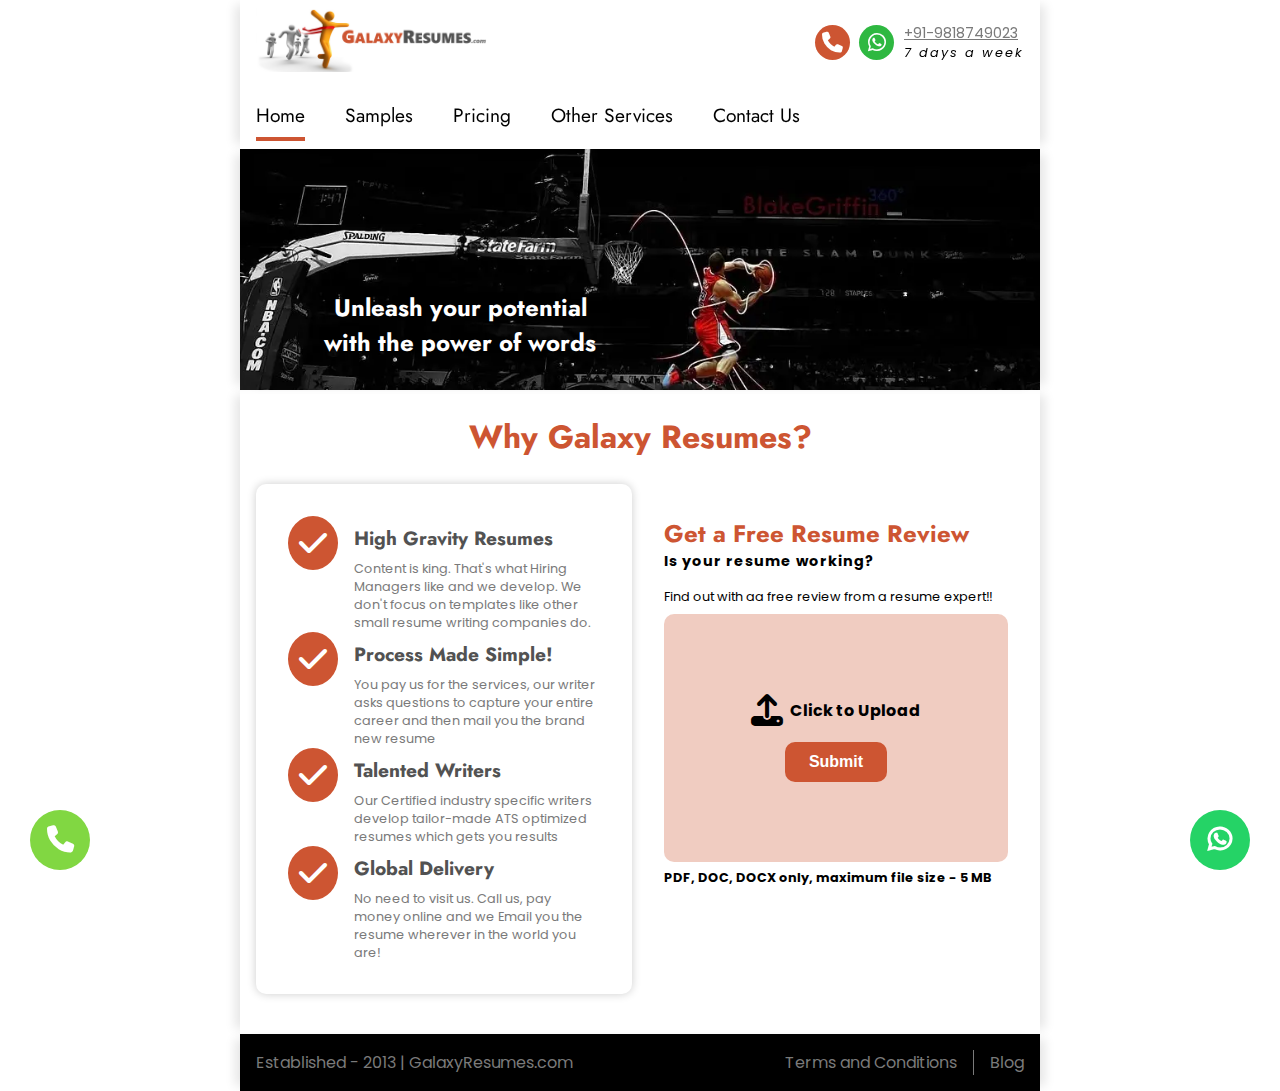
==== commit 3397a002: "Modify some content" ====
--- a/index.html
+++ b/index.html
@@ -44,66 +44,79 @@
       <div class="container">
         <h2>Why Galaxy Resumes?</h2>
         <div class="features">
-          <div class="feature">
-            <div class="check-mark">
-              <i class="fa-solid fa-check"></i>
+          <div class="features-left">
+            <div class="feature">
+              <div class="check-mark">
+                <i class="fa-solid fa-check"></i>
+              </div>
+              <div class="feature-content">
+                <h3>High Gravity Resumes</h3>
+                <p>
+                  Content is king. That's what Hiring Managers like and we
+                  develop. We don't focus on templates like other small resume
+                  writing companies do.
+                </p>
+              </div>
             </div>
-            <div class="feature-content">
-              <h3>High Gravity Resumes</h3>
-              <p>
-                Content is king. That's what Hiring Managers like and we
-                develop. We don't focus on templates like other small resume
-                writing companies do.
-              </p>
+            <div class="feature">
+              <div class="check-mark">
+                <i class="fa-solid fa-check"></i>
+              </div>
+              <div class="feature-content">
+                <h3>Process Made Simple!</h3>
+                <p>
+                  You pay us for the services, our writer asks questions to
+                  capture your entire career and then mail you the brand new
+                  resume
+                </p>
+              </div>
+            </div>
+            <div class="feature">
+              <div class="check-mark">
+                <i class="fa-solid fa-check"></i>
+              </div>
+              <div class="feature-content">
+                <h3>Talented Writers</h3>
+                <p>
+                  Our Certified industry specific writers develop tailor-made
+                  ATS optimized resumes which gets you results
+                </p>
+              </div>
+            </div>
+            <div class="feature">
+              <div class="check-mark">
+                <i class="fa-solid fa-check"></i>
+              </div>
+              <div class="feature-content">
+                <h3>Global Delivery</h3>
+                <p>
+                  No need to visit us. Call us, pay money online and we Email
+                  you the resume wherever in the world you are!
+                </p>
+              </div>
             </div>
           </div>
-          <div class="feature">
-            <div class="check-mark">
-              <i class="fa-solid fa-check"></i>
+          <div class="features-right">
+            <h2>Get a Free Resume Review</h2>
+            <h3>Is your resume working?</h3>
+            <p>Find out with aa free review from a resume expert!!</p>
+            <div class="upload">
+              <div class="upload-box" id="uploadBox">
+                <input
+                  type="file"
+                  id="fileInput"
+                  accept=".pdf,.doc,.docx"
+                  style="display: none"
+                />
+                <div class="upload-icon">
+                  <i class="fa-solid fa-upload"></i>
+                  <span>Click to Upload</span>
+                </div>
+              </div>
+              <button id="submitButton">Submit</button>
             </div>
-            <div class="feature-content">
-              <h3>Process Made Simple!</h3>
-              <p>
-                You pay us for the services, our writer asks questions to
-                capture your entire career and then mail you the brand new
-                resume
-              </p>
-            </div>
-          </div>
-          <div class="feature">
-            <div class="check-mark">
-              <i class="fa-solid fa-check"></i>
-            </div>
-            <div class="feature-content">
-              <h3>Talented Writers</h3>
-              <p>
-                Our Certified industry specific writers develop tailor-made ATS
-                optimized resumes which gets you results
-              </p>
-            </div>
-          </div>
-          <div class="feature">
-            <div class="check-mark">
-              <i class="fa-solid fa-check"></i>
-            </div>
-            <div class="feature-content">
-              <h3>Global Delivery</h3>
-              <p>
-                No need to visit us. Call us, pay money online and we Email you
-                the resume wherever in the world you are!
-              </p>
-            </div>
-          </div>
-        </div>
-        <div class="feature-outside">
-          <div class="check-mark">
-            <i class="fa-solid fa-check"></i>
-          </div>
-          <div class="feature-content">
-            <h3>Global Delivery</h3>
-            <p>
-              No need to visit us. Call us, pay money online and we Email you
-              the resume wherever in the world you are!
+            <p class="extention">
+              PDF, DOC, DOCX only, maximum file size - 5 MB
             </p>
           </div>
         </div>
@@ -112,5 +125,64 @@
 
     <!-- FOOTER -->
     <div id="footer-placeholder"></div>
+
+    <script>
+      document.addEventListener("DOMContentLoaded", function () {
+        const uploadBox = document.getElementById("uploadBox");
+        const fileInput = document.getElementById("fileInput");
+        const submitButton = document.getElementById("submitButton");
+
+        uploadBox.addEventListener("click", function () {
+          fileInput.click();
+        });
+
+        fileInput.addEventListener("change", function () {
+          const file = this.files[0];
+          if (file) {
+            const fileSize = file.size / 1024 / 1024; // in MB
+            if (fileSize > 5) {
+              alert("File size exceeds 5 MB.");
+              this.value = ""; // Reset file input
+            }
+          }
+        });
+
+        submitButton.addEventListener("click", function () {
+          const file = fileInput.files[0];
+          if (file) {
+            const fileSize = file.size / 1024 / 1024; // in MB
+            if (fileSize <= 5) {
+              sendEmail(file);
+              showThumbsUp();
+            } else {
+              alert("File size exceeds 5 MB.");
+            }
+          } else {
+            alert("Please upload a file first.");
+          }
+        });
+
+        function sendEmail(file) {
+          // const email = "care@galaxyresumes.com";
+          const email = "ae259336@gmail.com";
+          const subject = "New Resume Uploaded";
+          const body = "Attached is the resume file.";
+
+          const mailtoLink = `mailto:${email}?subject=${encodeURIComponent(
+            subject
+          )}&body=${encodeURIComponent(body)}`;
+          console.log(mailtoLink);
+          window.location.href = mailtoLink;
+        }
+
+        function showThumbsUp() {
+          uploadBox.innerHTML = '<span class="thumbs-up">👍</span>';
+          setTimeout(function () {
+            uploadBox.innerHTML =
+              '<input type="file" id="fileInput" accept=".pdf,.doc,.docx" style="display: none;"><span class="upload-icon">📤</span><span>Click to Upload</span>';
+          }, 5000); // 5 seconds
+        }
+      });
+    </script>
   </body>
 </html>
--- a/styles/style.css
+++ b/styles/style.css
@@ -169,6 +169,9 @@
   grid-template-columns: repeat(auto-fit, minmax(200px, 1fr));
   gap: 1rem;
   margin-bottom: 2rem;
+}
+
+.why-galaxy .features .features-left {
   padding: 2rem;
   border-radius: 10px;
   box-shadow: 0 0 10px rgba(0, 0, 0, 0.2);
@@ -218,6 +221,67 @@
 .why-galaxy .features .feature .feature-content p {
   font-size: 0.8rem;
   color: #7a7a7a;
+}
+
+.why-galaxy .features .features-right {
+  padding: 1rem;
+}
+
+.why-galaxy .features .features-right h2 {
+  font-size: 1.5rem;
+  text-align: left;
+  margin-bottom: 0;
+}
+
+.why-galaxy .features .features-right h3 {
+  font-size: 0.9rem;
+  letter-spacing: 1px;
+}
+
+.why-galaxy .features .features-right p:first-of-type {
+  font-size: 0.8rem;
+  margin-block: 1rem 0.5rem;
+}
+
+.why-galaxy .features .features-right .upload {
+  background-color: rgba(205, 85, 50, 0.3);
+  padding: 5rem 1rem;
+  display: flex;
+  align-items: center;
+  flex-direction: column;
+  justify-content: center;
+  border-radius: 10px;
+  margin-bottom: 0.4rem;
+}
+
+.why-galaxy .features .features-right .upload-icon {
+  font-size: 1rem;
+  font-weight: bold;
+  margin-bottom: 1rem;
+  display: flex;
+  align-items: center;
+  cursor: pointer;
+}
+
+.why-galaxy .features .features-right .upload-icon i {
+  margin-right: 0.4rem;
+  font-size: 2rem;
+}
+
+.why-galaxy .features .features-right button {
+  border: none;
+  font-weight: bold;
+  padding: 0.7rem 1.5rem;
+  font-size: 1rem;
+  border-radius: 10px;
+  color: #fff;
+  background-color: #cd5532;
+  cursor: pointer;
+}
+
+.why-galaxy .features .features-right .extention {
+  font-size: 0.8rem;
+  font-weight: bold;
 }
 
 /* SAMPLES PAGE */
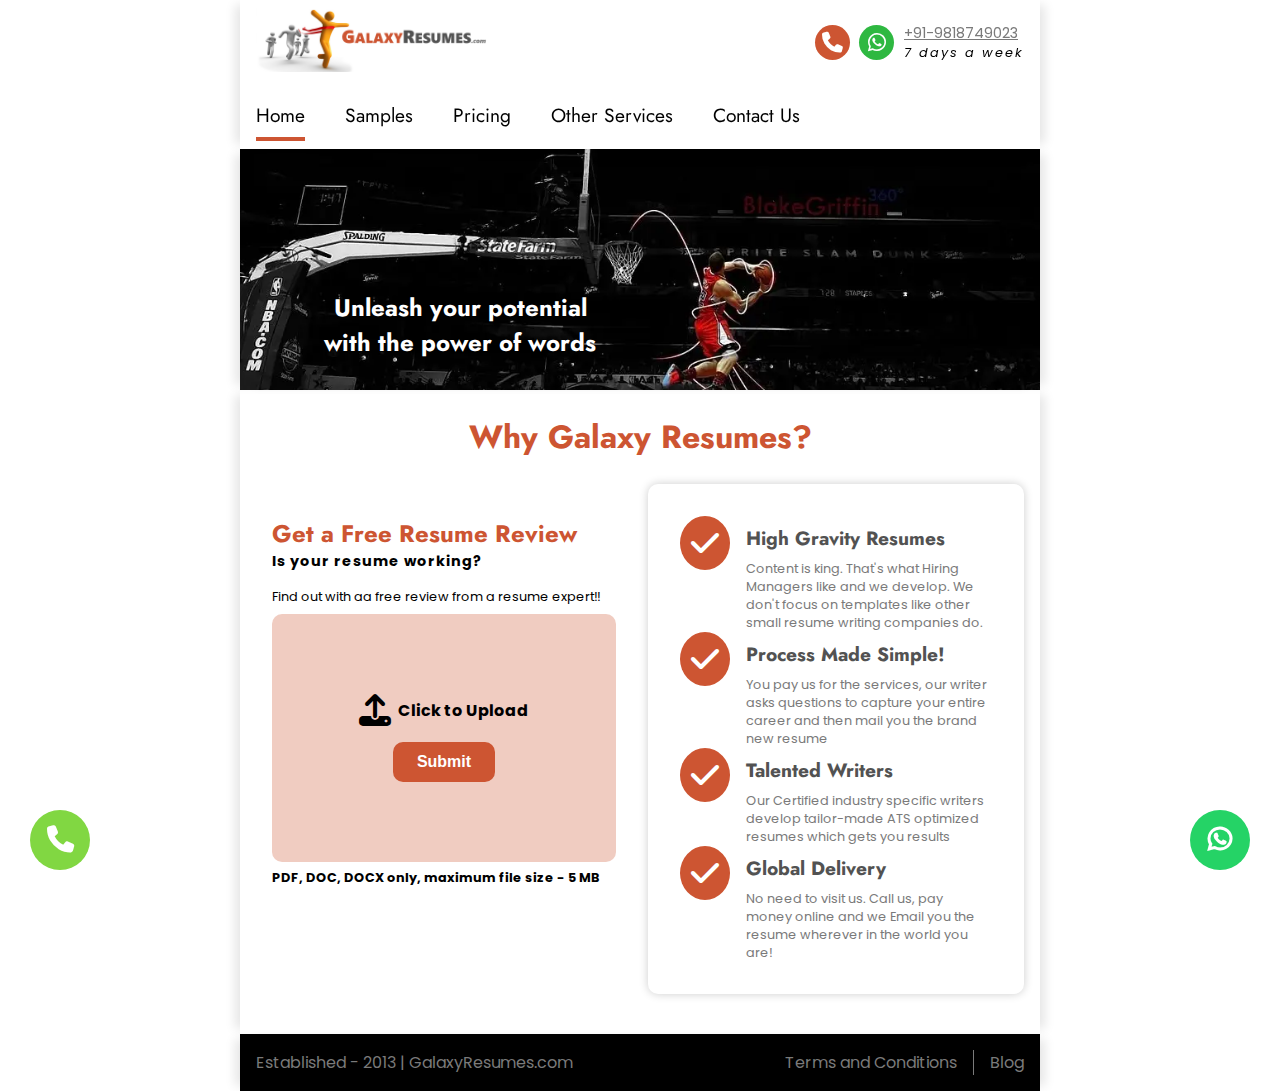
==== commit 9ee32054: "Modify some content" ====
--- a/index.html
+++ b/index.html
@@ -44,6 +44,29 @@
       <div class="container">
         <h2>Why Galaxy Resumes?</h2>
         <div class="features">
+          <div class="features-right">
+            <h2>Get a Free Resume Review</h2>
+            <h3>Is your resume working?</h3>
+            <p>Find out with aa free review from a resume expert!!</p>
+            <div class="upload">
+              <div class="upload-box" id="uploadBox">
+                <input
+                  type="file"
+                  id="fileInput"
+                  accept=".pdf,.doc,.docx"
+                  style="display: none"
+                />
+                <div class="upload-icon">
+                  <i class="fa-solid fa-upload"></i>
+                  <span>Click to Upload</span>
+                </div>
+              </div>
+              <button id="submitButton">Submit</button>
+            </div>
+            <p class="extention">
+              PDF, DOC, DOCX only, maximum file size - 5 MB
+            </p>
+          </div>
           <div class="features-left">
             <div class="feature">
               <div class="check-mark">
@@ -95,29 +118,6 @@
                 </p>
               </div>
             </div>
-          </div>
-          <div class="features-right">
-            <h2>Get a Free Resume Review</h2>
-            <h3>Is your resume working?</h3>
-            <p>Find out with aa free review from a resume expert!!</p>
-            <div class="upload">
-              <div class="upload-box" id="uploadBox">
-                <input
-                  type="file"
-                  id="fileInput"
-                  accept=".pdf,.doc,.docx"
-                  style="display: none"
-                />
-                <div class="upload-icon">
-                  <i class="fa-solid fa-upload"></i>
-                  <span>Click to Upload</span>
-                </div>
-              </div>
-              <button id="submitButton">Submit</button>
-            </div>
-            <p class="extention">
-              PDF, DOC, DOCX only, maximum file size - 5 MB
-            </p>
           </div>
         </div>
       </div>
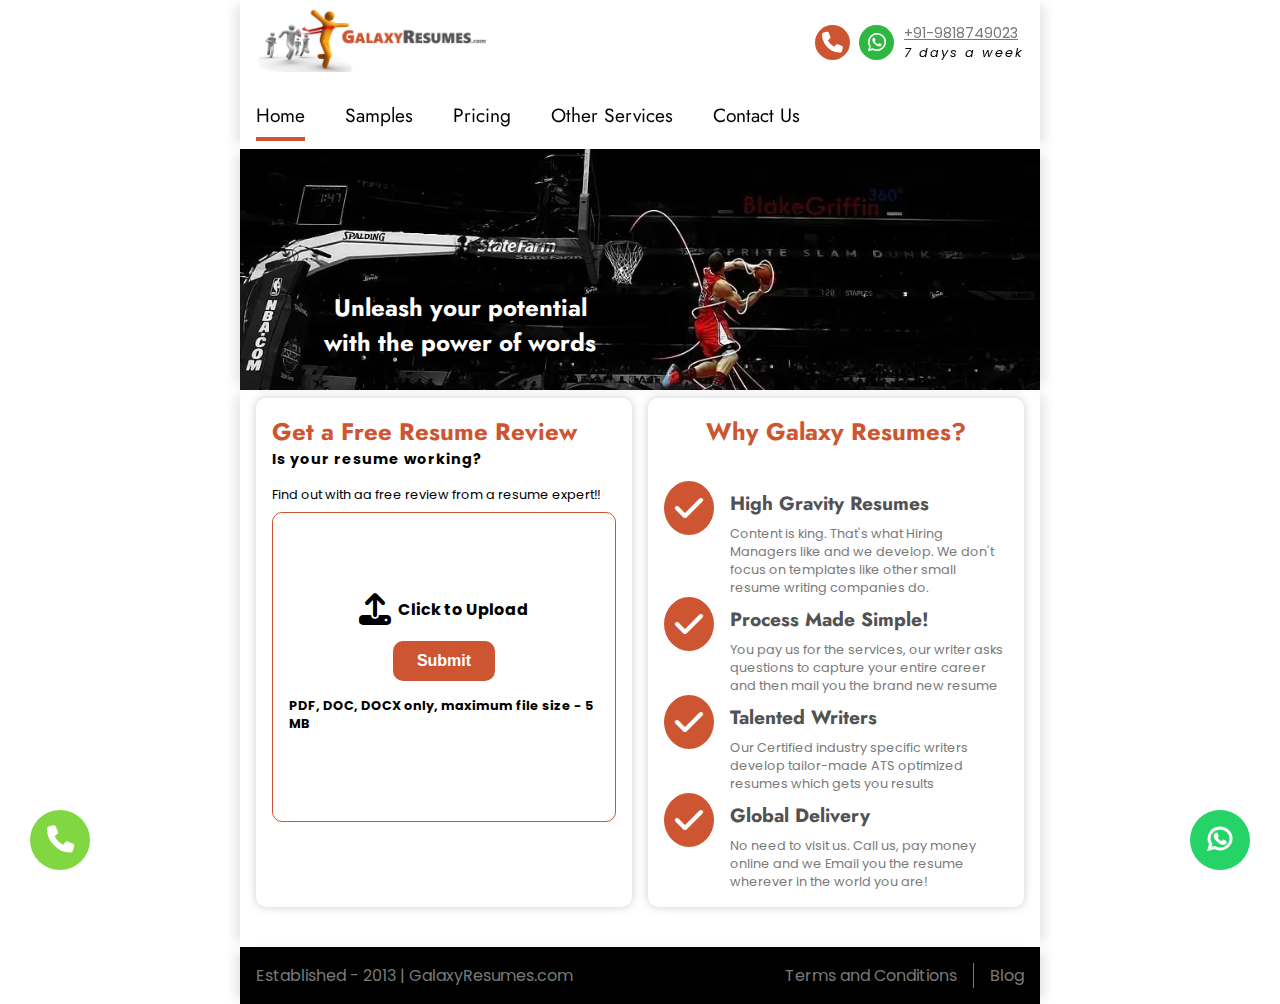
==== commit 7c925355: "Modify some content" ====
--- a/index.html
+++ b/index.html
@@ -42,7 +42,6 @@
 
     <section class="why-galaxy">
       <div class="container">
-        <h2>Why Galaxy Resumes?</h2>
         <div class="features">
           <div class="features-right">
             <h2>Get a Free Resume Review</h2>
@@ -62,12 +61,13 @@
                 </div>
               </div>
               <button id="submitButton">Submit</button>
+              <p class="extention">
+                PDF, DOC, DOCX only, maximum file size - 5 MB
+              </p>
             </div>
-            <p class="extention">
-              PDF, DOC, DOCX only, maximum file size - 5 MB
-            </p>
           </div>
           <div class="features-left">
+            <h2>Why Galaxy Resumes?</h2>
             <div class="feature">
               <div class="check-mark">
                 <i class="fa-solid fa-check"></i>
--- a/styles/style.css
+++ b/styles/style.css
@@ -159,8 +159,8 @@
 .why-galaxy h2 {
   text-align: center;
   color: #cd5532;
-  font-size: 2rem;
-  margin-block: 1rem 1.5rem;
+  font-size: 1.5rem;
+  margin-bottom: 2rem;
   font-family: "Jost", sans-serif;
 }
 
@@ -172,7 +172,7 @@
 }
 
 .why-galaxy .features .features-left {
-  padding: 2rem;
+  padding: 1rem;
   border-radius: 10px;
   box-shadow: 0 0 10px rgba(0, 0, 0, 0.2);
 }
@@ -225,6 +225,8 @@
 
 .why-galaxy .features .features-right {
   padding: 1rem;
+  box-shadow: 0 0 10px rgba(0, 0, 0, 0.2);
+  border-radius: 10px;
 }
 
 .why-galaxy .features .features-right h2 {
@@ -244,7 +246,8 @@
 }
 
 .why-galaxy .features .features-right .upload {
-  background-color: rgba(205, 85, 50, 0.3);
+  /* background-color: rgba(205, 85, 50, 0.3); */
+  border: 1px solid #cd5532;
   padding: 5rem 1rem;
   display: flex;
   align-items: center;
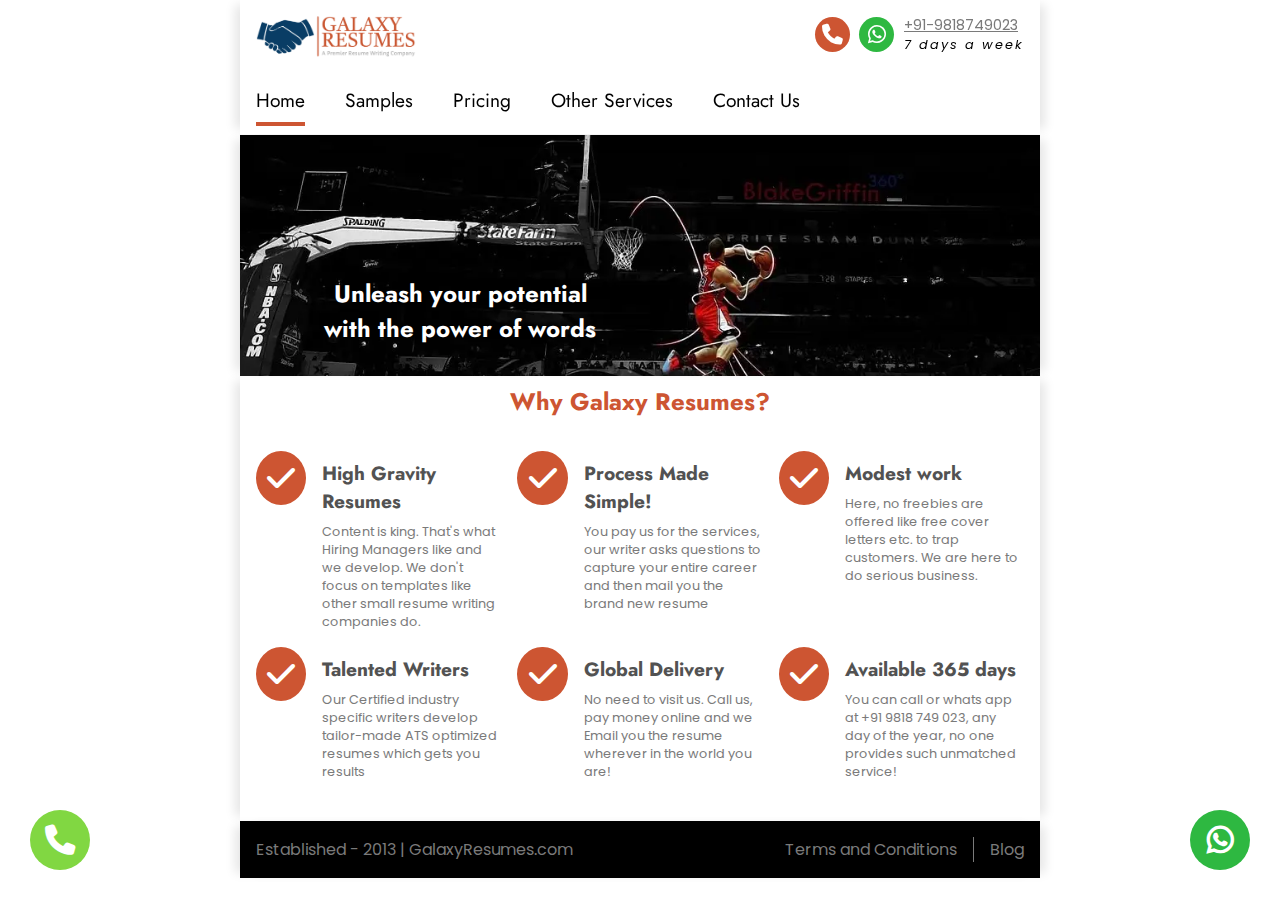
==== commit 47b75fb4: "Modify some content" ====
--- a/index.html
+++ b/index.html
@@ -20,10 +20,6 @@
         href="https://cdnjs.cloudflare.com/ajax/libs/font-awesome/6.5.2/css/all.min.css"
     /></noscript>
 
-    <!-- Scripts -->
-    <script src="header/header.js"></script>
-    <script src="footer/footer.js"></script>
-
     <!-- Favicon -->
     <link rel="icon" type="image/png" href="./assets/cropped-logos-32x32.png" />
 
@@ -42,29 +38,167 @@
 
     <section class="why-galaxy">
       <div class="container">
+        <h2>Why Galaxy Resumes?</h2>
+        <div class="features">
+          <div class="feature">
+            <div class="check-mark">
+              <i class="fa-solid fa-check"></i>
+            </div>
+            <div class="feature-content">
+              <h3>High Gravity Resumes</h3>
+              <p>
+                Content is king. That's what Hiring Managers like and we
+                develop. We don't focus on templates like other small resume
+                writing companies do.
+              </p>
+            </div>
+          </div>
+          <div class="feature">
+            <div class="check-mark">
+              <i class="fa-solid fa-check"></i>
+            </div>
+            <div class="feature-content">
+              <h3>Process Made Simple!</h3>
+              <p>
+                You pay us for the services, our writer asks questions to
+                capture your entire career and then mail you the brand new
+                resume
+              </p>
+            </div>
+          </div>
+          <div class="feature">
+            <div class="check-mark">
+              <i class="fa-solid fa-check"></i>
+            </div>
+            <div class="feature-content">
+              <h3>Modest work</h3>
+              <p>
+                Here, no freebies are offered like free cover letters etc. to
+                trap customers. We are here to do serious business.
+              </p>
+            </div>
+          </div>
+          <div class="feature">
+            <div class="check-mark">
+              <i class="fa-solid fa-check"></i>
+            </div>
+            <div class="feature-content">
+              <h3>Talented Writers</h3>
+              <p>
+                Our Certified industry specific writers develop tailor-made ATS
+                optimized resumes which gets you results
+              </p>
+            </div>
+          </div>
+          <div class="feature">
+            <div class="check-mark">
+              <i class="fa-solid fa-check"></i>
+            </div>
+            <div class="feature-content">
+              <h3>Global Delivery</h3>
+              <p>
+                No need to visit us. Call us, pay money online and we Email you
+                the resume wherever in the world you are!
+              </p>
+            </div>
+          </div>
+          <div class="feature">
+            <div class="check-mark">
+              <i class="fa-solid fa-check"></i>
+            </div>
+            <div class="feature-content">
+              <h3>Available 365 days</h3>
+              <p>
+                You can call or whats app at +91 9818 749 023, any day of the
+                year, no one provides such unmatched service!
+              </p>
+            </div>
+          </div>
+        </div>
+      </div>
+    </section>
+
+    <!-- FOOTER -->
+    <div id="footer-placeholder"></div>
+
+    <!-- Scripts -->
+    <script src="header/header.js"></script>
+    <script src="footer/footer.js"></script>
+
+    <script></script>
+  </body>
+</html>
+
+<!-- <!DOCTYPE html>
+<html lang="en">
+  <head>
+    <meta charset="UTF-8" />
+    <meta name="viewport" content="width=device-width, initial-scale=1.0" /> -->
+
+<!-- Styles -->
+<!-- <link rel="stylesheet" href="styles/style.css" /> -->
+
+<!-- Font Awesome -->
+<!-- <link
+      rel="preload"
+      href="https://cdnjs.cloudflare.com/ajax/libs/font-awesome/6.5.2/css/all.min.css"
+      as="style"
+      onload="this.onload=null;this.rel='stylesheet'"
+    />
+    <noscript
+      ><link
+        rel="stylesheet"
+        href="https://cdnjs.cloudflare.com/ajax/libs/font-awesome/6.5.2/css/all.min.css"
+    /></noscript> -->
+
+<!-- Scripts -->
+<!-- <script src="header/header.js"></script>
+    <script src="footer/footer.js"></script> -->
+
+<!-- Favicon -->
+<!-- <link rel="icon" type="image/png" href="./assets/cropped-logos-32x32.png" />
+
+    <title>Galaxy Resumes</title>
+  </head>
+  <body> -->
+<!-- HEADER -->
+<!-- <div id="header-placeholder"></div> -->
+
+<!-- HOME PAGE -->
+<!-- <section class="showcase">
+      <div class="container">
+        <h1>Unleash your potential <br />with the power of words</h1>
+      </div>
+    </section> -->
+
+<!-- <section class="why-galaxy">
+      <div class="container">
         <div class="features">
           <div class="features-right">
-            <h2>Get a Free Resume Review</h2>
-            <h3>Is your resume working?</h3>
-            <p>Find out with aa free review from a resume expert!!</p>
-            <div class="upload">
-              <div class="upload-box" id="uploadBox">
-                <input
-                  type="file"
-                  id="fileInput"
-                  accept=".pdf,.doc,.docx"
-                  style="display: none"
-                />
-                <div class="upload-icon">
-                  <i class="fa-solid fa-upload"></i>
-                  <span>Click to Upload</span>
+            <div class="features-top">
+              <h2>Get a Free Resume Review</h2>
+              <h3>Is your resume working?</h3>
+              <p>Find out with aa free review from a resume expert!!</p>
+              <div class="upload">
+                <div class="upload-box" id="uploadBox">
+                  <input
+                    type="file"
+                    id="fileInput"
+                    accept=".pdf,.doc,.docx"
+                    style="display: none"
+                  />
+                  <div class="upload-icon">
+                    <i class="fa-solid fa-upload"></i>
+                    <span>Click to Upload</span>
+                  </div>
                 </div>
-              </div>
-              <button id="submitButton">Submit</button>
-              <p class="extention">
-                PDF, DOC, DOCX only, maximum file size - 5 MB
-              </p>
-            </div>
+                <button id="submitButton">Submit</button>
+                <p class="extention">
+                  PDF, DOC, DOCX only, maximum file size - 5 MB
+                </p>
+              </div>
+            </div>
+            <div class="features-bottom"></div>
           </div>
           <div class="features-left">
             <h2>Why Galaxy Resumes?</h2>
@@ -121,12 +255,12 @@
           </div>
         </div>
       </div>
-    </section>
-
-    <!-- FOOTER -->
-    <div id="footer-placeholder"></div>
-
-    <script>
+    </section> -->
+
+<!-- FOOTER -->
+<!-- <div id="footer-placeholder"></div> -->
+
+<!-- <script>
       document.addEventListener("DOMContentLoaded", function () {
         const uploadBox = document.getElementById("uploadBox");
         const fileInput = document.getElementById("fileInput");
@@ -183,6 +317,6 @@
           }, 5000); // 5 seconds
         }
       });
-    </script>
-  </body>
-</html>
+    </script> -->
+<!-- </body>
+</html> -->
--- a/styles/style.css
+++ b/styles/style.css
@@ -60,8 +60,9 @@
 }
 
 .header .logo {
-  width: 15rem;
+  width: 10rem;
   height: auto;
+  margin-top: 0.5rem;
 }
 
 .header .contact .icons {
@@ -127,7 +128,7 @@
 
 /* HOME PAGE */
 .showcase {
-  margin-top: 149px;
+  margin-top: 135px;
 }
 
 .showcase .container {
@@ -289,7 +290,7 @@
 
 /* SAMPLES PAGE */
 .samples-section {
-  margin-top: 148px;
+  margin-top: 125px;
 }
 
 .samples-section h2 {
@@ -513,7 +514,7 @@
 
 /* PRICING PAGE */
 .pricing {
-  margin-top: 148px;
+  margin-top: 135px;
 }
 
 .pricing .container {
@@ -665,7 +666,7 @@
 
 /* OTHER SERVICES PAGE */
 .other-services {
-  margin-top: 148px;
+  margin-top: 135px;
 }
 
 .other-services h2 {
@@ -719,7 +720,7 @@
 
 /* CONTACT US PAGE */
 .contact-us {
-  margin-top: 148px;
+  margin-top: 135px;
 }
 
 .contact-us .container {
@@ -916,7 +917,16 @@
   margin-top: 0.5rem;
 }
 
-.terms .close i {
+.close-terms {
+  color: #cd5532;
+  font-size: 30px;
+  top: 60px;
+  right: 535px;
+  cursor: pointer;
+  text-align: right;
+}
+
+.close-terms i {
   font-size: 2rem;
   color: #cd5532;
   font-weight: bold;
@@ -931,37 +941,50 @@
 }
 
 /* Contact */
-.call {
+.contact-footer {
   position: fixed;
   bottom: 30px;
-  width: 100%;
   display: flex;
   justify-content: space-between;
   align-items: center;
-  z-index: 100;
-}
-
-.call .contact {
-  cursor: pointer;
-}
-
-.call .contact:first-child {
+  color: #fff;
+  width: 60px;
+  height: 60px;
+  cursor: pointer;
+  border-radius: 50%;
+}
+
+.contact-footer:first-of-type {
+  left: 30px;
+  background-color: #81d742;
+}
+
+.contact-footer:last-of-type {
+  right: 30px;
+  background-color: #2eb841;
+}
+
+.contact-footer {
+  cursor: pointer;
+}
+
+.contact-footer:first-child {
   margin-left: 30px;
 }
 
-.call .contact:last-child {
+.contact-footer:last-child {
   margin-right: 30px;
 }
 
-.call .contact:first-child .icon {
-  background-color: #81d742;
-}
-
-.call .contact:last-child .icon {
+.contact-footer:first-child .icon {
+  background-color: #2eb841;
+}
+
+.contact-footer:last-child .icon {
   background-color: #25d366;
 }
 
-.call .contact .icon {
+.contact-footer .icon {
   width: 60px;
   height: 60px;
   display: flex;
@@ -971,16 +994,16 @@
   border-radius: 50%;
 }
 
-.call .contact .icon i {
+.contact-footer .icon i {
   color: #fff;
-  font-size: 1.7rem;
+  font-size: 1.9rem;
   font-weight: bold;
 }
 
 /* Combine media queries for max-width: 530px */
 @media (max-width: 530px) {
   .header .logo {
-    width: 12rem;
+    width: 10rem;
   }
 
   .header .contact {
@@ -1009,7 +1032,7 @@
   }
 
   .showcase {
-    margin-top: 130px;
+    margin-top: 135px;
   }
 
   .showcase h1 {
--- a/styles/style.css
+++ b/styles/style.css
@@ -60,8 +60,9 @@
 }
 
 .header .logo {
-  width: 15rem;
+  width: 10rem;
   height: auto;
+  margin-top: 0.5rem;
 }
 
 .header .contact .icons {
@@ -127,7 +128,7 @@
 
 /* HOME PAGE */
 .showcase {
-  margin-top: 149px;
+  margin-top: 135px;
 }
 
 .showcase .container {
@@ -289,7 +290,7 @@
 
 /* SAMPLES PAGE */
 .samples-section {
-  margin-top: 148px;
+  margin-top: 125px;
 }
 
 .samples-section h2 {
@@ -513,7 +514,7 @@
 
 /* PRICING PAGE */
 .pricing {
-  margin-top: 148px;
+  margin-top: 135px;
 }
 
 .pricing .container {
@@ -665,7 +666,7 @@
 
 /* OTHER SERVICES PAGE */
 .other-services {
-  margin-top: 148px;
+  margin-top: 135px;
 }
 
 .other-services h2 {
@@ -719,7 +720,7 @@
 
 /* CONTACT US PAGE */
 .contact-us {
-  margin-top: 148px;
+  margin-top: 135px;
 }
 
 .contact-us .container {
@@ -916,7 +917,16 @@
   margin-top: 0.5rem;
 }
 
-.terms .close i {
+.close-terms {
+  color: #cd5532;
+  font-size: 30px;
+  top: 60px;
+  right: 535px;
+  cursor: pointer;
+  text-align: right;
+}
+
+.close-terms i {
   font-size: 2rem;
   color: #cd5532;
   font-weight: bold;
@@ -931,37 +941,50 @@
 }
 
 /* Contact */
-.call {
+.contact-footer {
   position: fixed;
   bottom: 30px;
-  width: 100%;
   display: flex;
   justify-content: space-between;
   align-items: center;
-  z-index: 100;
-}
-
-.call .contact {
-  cursor: pointer;
-}
-
-.call .contact:first-child {
+  color: #fff;
+  width: 60px;
+  height: 60px;
+  cursor: pointer;
+  border-radius: 50%;
+}
+
+.contact-footer:first-of-type {
+  left: 30px;
+  background-color: #81d742;
+}
+
+.contact-footer:last-of-type {
+  right: 30px;
+  background-color: #2eb841;
+}
+
+.contact-footer {
+  cursor: pointer;
+}
+
+.contact-footer:first-child {
   margin-left: 30px;
 }
 
-.call .contact:last-child {
+.contact-footer:last-child {
   margin-right: 30px;
 }
 
-.call .contact:first-child .icon {
-  background-color: #81d742;
-}
-
-.call .contact:last-child .icon {
+.contact-footer:first-child .icon {
+  background-color: #2eb841;
+}
+
+.contact-footer:last-child .icon {
   background-color: #25d366;
 }
 
-.call .contact .icon {
+.contact-footer .icon {
   width: 60px;
   height: 60px;
   display: flex;
@@ -971,16 +994,16 @@
   border-radius: 50%;
 }
 
-.call .contact .icon i {
+.contact-footer .icon i {
   color: #fff;
-  font-size: 1.7rem;
+  font-size: 1.9rem;
   font-weight: bold;
 }
 
 /* Combine media queries for max-width: 530px */
 @media (max-width: 530px) {
   .header .logo {
-    width: 12rem;
+    width: 10rem;
   }
 
   .header .contact {
@@ -1009,7 +1032,7 @@
   }
 
   .showcase {
-    margin-top: 130px;
+    margin-top: 135px;
   }
 
   .showcase h1 {
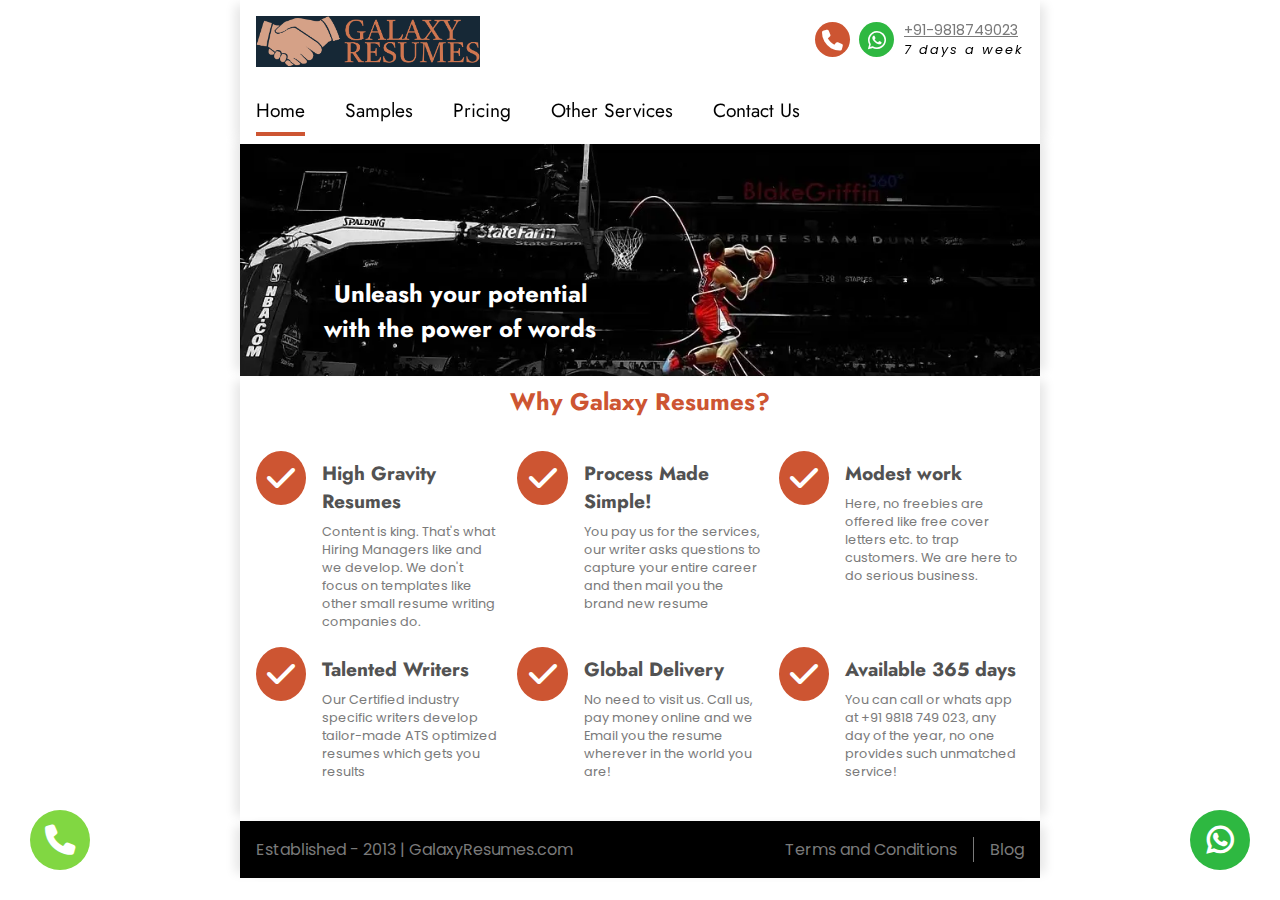
==== commit 1c149ea9: "Fix some bug" ====
--- a/index.html
+++ b/index.html
@@ -5,7 +5,7 @@
     <meta name="viewport" content="width=device-width, initial-scale=1.0" />
 
     <!-- Styles -->
-    <link rel="stylesheet" href="styles/style.css" />
+    <link rel="stylesheet" href="styles/style.min.css" />
 
     <!-- Font Awesome -->
     <link
--- a/styles/style.min.css
+++ b/styles/style.min.css
@@ -0,0 +1,989 @@
+@import url(https://fonts.googleapis.com/css2?family=Jost:ital,wght@0,100..900;1,100..900&family=Poppins:ital,wght@0,100;0,200;0,300;0,400;0,500;0,600;0,700;0,800;0,900;1,100;1,200;1,300;1,400;1,500;1,600;1,700;1,800;1,900&display=swap);
+.container,
+body {
+  background-color: #fff;
+}
+.container,
+.slide .info .avatar img,
+header,
+img {
+  width: 100%;
+}
+.showcase h1,
+.why-galaxy h2 {
+  text-align: center;
+  font-family: Jost, sans-serif;
+}
+.header .contact p,
+.pricing h2,
+.samples-section h2,
+.showcase h1,
+.why-galaxy h2 {
+  font-family: Jost, sans-serif;
+}
+.close,
+.close-terms {
+  right: 535px;
+  cursor: pointer;
+}
+* {
+  margin: 0;
+  padding: 0;
+  box-sizing: border-box;
+}
+html {
+  scroll-behavior: smooth;
+}
+body {
+  font-family: Poppins, sans-serif;
+  font-size: 10px;
+  position: relative;
+}
+.modal,
+header {
+  position: fixed;
+  top: 0;
+  left: 0;
+}
+a {
+  text-decoration: none;
+  color: #7a7a7a;
+}
+ul {
+  list-style: none;
+}
+.container {
+  margin-inline: auto;
+  max-width: 50rem;
+  padding: 0.5rem 1rem;
+  box-shadow: 10px 0 10px -5px rgba(0, 0, 0, 0.1),
+    -10px 0 10px -5px rgba(0, 0, 0, 0.1);
+}
+header {
+  z-index: 100;
+  height: 100px;
+}
+.header .container {
+  display: flex;
+  align-items: center;
+  justify-content: space-between;
+  flex-wrap: wrap;
+  position: relative;
+}
+.experience.hidden,
+.menu .menu-oc,
+.menu nav,
+.modal {
+  display: none;
+}
+.header .logo {
+  width: 14rem;
+  height: auto;
+  margin-top: 0.5rem;
+}
+.header .contact .icons {
+  display: flex;
+  align-items: center;
+  gap: 0.6rem;
+}
+.header .contact-text {
+  height: 100%;
+  font-size: 0.8rem;
+  font-style: italic;
+  letter-spacing: 2px;
+}
+.header .contact .phone-icon,
+.header .contact .whats-icon {
+  width: 35px;
+  height: 35px;
+  border-radius: 50%;
+  display: flex;
+  align-items: center;
+  justify-content: center;
+}
+.samples-section .samples .sample,
+.why-galaxy .features .features-left,
+.why-galaxy .features .features-right {
+  padding: 1rem;
+  border-radius: 10px;
+  box-shadow: 0 0 10px rgba(0, 0, 0, 0.2);
+}
+.header .contact .phone-icon {
+  background-color: #cd5532;
+}
+.contact-footer:first-child .icon,
+.header .contact .whats-icon {
+  background-color: #2eb841;
+}
+.header .contact .phone-icon i,
+.header .contact .whats-icon i {
+  color: #fff;
+  font-size: 1.3rem;
+}
+.header .contact p {
+  font-weight: 700;
+  color: #929292;
+  font-size: 1.7rem;
+}
+.header .contact a {
+  font-size: 0.9rem;
+  text-decoration: underline;
+}
+.menu nav {
+  transition: 0.3s ease-in-out;
+  position: relative;
+}
+.contact-us,
+.other-services,
+.pricing,
+.showcase {
+  margin-top: 135px;
+}
+.showcase .container {
+  position: relative;
+  height: 241px;
+  width: 100%;
+  background-image: url("../assets/basketpng.png");
+  background-position: center;
+  background-size: cover;
+  background-repeat: no-repeat;
+  display: flex;
+  align-items: center;
+  justify-content: space-around;
+  padding: 0;
+}
+.samples-section .samples,
+.why-galaxy .features {
+  display: grid;
+  grid-template-columns: repeat(auto-fit, minmax(200px, 1fr));
+}
+.showcase h1 {
+  position: absolute;
+  bottom: 30px;
+  left: 20px;
+  color: #fff;
+  font-size: 1.5rem;
+  width: 50%;
+  font-weight: 700;
+}
+.why-galaxy h2 {
+  color: #cd5532;
+  font-size: 1.5rem;
+  margin-bottom: 2rem;
+}
+.why-galaxy .features {
+  gap: 1rem;
+  margin-bottom: 2rem;
+}
+.why-galaxy .features .feature {
+  display: flex;
+  align-items: flex-start;
+  gap: 1rem;
+}
+.why-galaxy .features .feature .check-mark {
+  background-color: #cd5532;
+  border-radius: 50%;
+  display: flex;
+  align-items: center;
+  justify-content: center;
+  padding: 0.7rem;
+  transition: 0.3s ease-in-out;
+  cursor: pointer;
+}
+.why-galaxy .features .feature .check-mark i {
+  font-size: 2rem;
+  color: #fff;
+}
+.dot.active,
+.why-galaxy .features .feature .check-mark:hover {
+  background-color: #000;
+}
+.why-galaxy .features .feature .check-mark:hover i {
+  color: #fff;
+}
+.why-galaxy .features .feature .feature-content {
+  padding-top: 0.5rem;
+}
+.why-galaxy .features .feature .feature-content h3 {
+  font-size: 1.2rem;
+  color: #525252;
+  margin-bottom: 0.5rem;
+  font-family: Jost, sans-serif;
+}
+.why-galaxy .features .feature .feature-content p {
+  font-size: 0.8rem;
+  color: #7a7a7a;
+}
+.why-galaxy .features .features-right h2 {
+  font-size: 1.5rem;
+  text-align: left;
+  margin-bottom: 0;
+}
+.why-galaxy .features .features-right h3 {
+  font-size: 0.9rem;
+  letter-spacing: 1px;
+}
+.why-galaxy .features .features-right p:first-of-type {
+  font-size: 0.8rem;
+  margin-block: 1rem 0.5rem;
+}
+.why-galaxy .features .features-right .upload {
+  border: 1px solid #cd5532;
+  padding: 5rem 1rem;
+  display: flex;
+  align-items: center;
+  flex-direction: column;
+  justify-content: center;
+  border-radius: 10px;
+  margin-bottom: 0.4rem;
+}
+.why-galaxy .features .features-right .upload-icon {
+  font-size: 1rem;
+  font-weight: 700;
+  margin-bottom: 1rem;
+  display: flex;
+  align-items: center;
+  cursor: pointer;
+}
+.why-galaxy .features .features-right .upload-icon i {
+  margin-right: 0.4rem;
+  font-size: 2rem;
+}
+.why-galaxy .features .features-right button {
+  border: none;
+  font-weight: 700;
+  padding: 0.7rem 1.5rem;
+  font-size: 1rem;
+  border-radius: 10px;
+  color: #fff;
+  background-color: #cd5532;
+  cursor: pointer;
+}
+.why-galaxy .features .features-right .extention {
+  font-size: 0.8rem;
+  font-weight: 700;
+}
+.samples-section {
+  margin-top: 125px;
+}
+.pricing h2,
+.samples-section h2 {
+  text-align: center;
+  color: #cd5532;
+  font-size: 2rem;
+  margin-block: 2rem 1rem;
+}
+.samples-section .samples {
+  gap: 2rem;
+}
+.samples-section .samples .sample .sample-image {
+  position: relative;
+  margin-bottom: 0.7rem;
+  text-align: center;
+}
+.samples-section .samples img {
+  width: 200px;
+  height: 250px;
+  cursor: pointer;
+}
+.samples-section .samples .zoom-in {
+  position: absolute;
+  top: 0;
+  left: 0;
+  display: flex;
+  align-items: center;
+  justify-content: center;
+  width: 100%;
+  height: 100%;
+  cursor: pointer;
+  transition: 0.3s ease-in-out;
+  z-index: 10;
+  background-color: transparent;
+}
+.samples-section .samples .icon {
+  background-color: #fff;
+  width: 50px;
+  height: 50px;
+  border-radius: 50%;
+  display: flex;
+  align-items: center;
+  justify-content: center;
+  transition: 0.3s ease-in-out;
+}
+.samples-section .samples i {
+  font-size: 1.5rem;
+  color: #000;
+}
+.samples-section .samples .sample:hover .zoom-in {
+  background-color: rgba(255, 255, 255, 0.3);
+}
+.samples-section .samples .sample p {
+  font-size: 0.7rem;
+  color: #525252;
+  font-weight: 700;
+  text-align: center;
+}
+.modal {
+  z-index: 1000;
+  width: 100%;
+  height: 100%;
+  background-color: rgba(0, 0, 0, 0.8);
+  align-items: center;
+  justify-content: center;
+}
+.modal-content {
+  width: 604px;
+  height: 819px;
+}
+.close {
+  color: #fff;
+  font-size: 30px;
+  position: absolute;
+  top: 60px;
+}
+.close:hover {
+  color: #bbb;
+}
+.reviews {
+  padding-bottom: 3rem;
+  position: relative;
+}
+.slider-container {
+  position: relative;
+  overflow: hidden;
+  margin-inline: auto;
+  width: 90%;
+}
+.arrows {
+  position: absolute;
+  width: 100%;
+  height: 100%;
+  top: 0;
+  left: 0;
+  display: flex;
+  align-items: center;
+  justify-content: space-between;
+  padding: 1rem;
+}
+.arrows i {
+  font-weight: 700;
+  font-size: 1rem;
+  cursor: pointer;
+  transition: 0.3s ease-in-out;
+}
+.arrows i:hover {
+  font-size: 1.5rem;
+}
+.slider {
+  display: flex;
+  transition: transform 0.5s;
+}
+.slide {
+  flex: 0 0 auto;
+  width: 100%;
+  padding: 2rem 2rem 1rem;
+  background-color: #f8f8f8;
+  border-radius: 10px;
+  border: 2px solid #ccc;
+  cursor: pointer;
+}
+.slide .info {
+  display: flex;
+  gap: 1rem;
+}
+.contact-us .contacts,
+.other-services .services {
+  display: grid;
+  grid-template-columns: repeat(auto-fit, minmax(200px, 1fr));
+}
+.slide .info .avatar {
+  width: 50px;
+  height: 50px;
+  border-radius: 50%;
+  overflow: hidden;
+}
+.experience .total span,
+.other-services .services .service .price p > span,
+.slide .info h3 {
+  color: #cd5532;
+}
+.slide .info .starts i {
+  color: #42a12a;
+  margin-block: 0.5rem;
+}
+.slide .info p {
+  color: #929292;
+  margin-bottom: 1rem;
+}
+.slide hr {
+  border: none;
+  width: 100%;
+  height: 1px;
+  background-color: #bbb;
+  margin-bottom: 1rem;
+}
+.slide .text {
+  color: #525252;
+  font-size: 0.8rem;
+}
+.dots-container {
+  display: flex;
+  justify-content: center;
+  margin-top: 20px;
+}
+.dot {
+  width: 7px;
+  height: 7px;
+  background-color: #ccc;
+  border-radius: 50%;
+  margin: 0 5px;
+  cursor: pointer;
+}
+.backdrop,
+.terms {
+  left: 0;
+  width: 100%;
+  height: 100%;
+}
+.addresses h3,
+.blog h2,
+.blog ol,
+.experience,
+.experience .total {
+  margin-top: 2rem;
+}
+.pricing .container {
+  text-align: center;
+}
+.pricing .container > p {
+  font-size: 0.9rem;
+  color: #7a7a7a;
+  text-align: center;
+  margin-bottom: 2rem;
+}
+.pricing .container #experience {
+  border: 1px solid #929292;
+  width: 60%;
+  padding: 1rem;
+  border-radius: 50px;
+  font-size: 1rem;
+  font-family: Poppins, sans-serif;
+  cursor: pointer;
+  appearance: none;
+  -webkit-appearance: none;
+  -moz-appearance: none;
+  background: url('data:image/svg+xml;utf8,<svg xmlns="http://www.w3.org/2000/svg" width="24" height="24" viewBox="0 0 24 24" fill="none" stroke="currentColor" stroke-width="2" stroke-linecap="round" stroke-linejoin="round"><polyline points="6 9 12 15 18 9"></polyline></svg>')
+    right 10px center/18px no-repeat;
+  outline: 0;
+}
+.experience {
+  display: flex;
+  flex-direction: column;
+  align-items: center;
+}
+.experience h3 {
+  font-size: 1rem;
+}
+.experience h3:first-child {
+  margin-bottom: 0.5rem;
+  border-bottom: 1px solid #7a7a7a;
+  padding-bottom: 0.5rem;
+  font-size: 1.5rem;
+}
+.experience h3:nth-child(2) {
+  margin-bottom: 1.5rem;
+  margin-top: 2rem;
+  padding-right: 6rem;
+}
+.pricing-lower-text p:first-child,
+.pricing-top {
+  margin-bottom: 1rem;
+}
+.experience div {
+  display: flex;
+  justify-content: flex-start;
+  align-items: center;
+  gap: 0.5rem;
+  margin-bottom: 0.5rem;
+}
+input[type="checkbox"] {
+  appearance: none;
+  -webkit-appearance: none;
+  -moz-appearance: none;
+  width: 20px;
+  height: 20px;
+  background-color: #fff;
+  border: 1px solid #ccc;
+  border-radius: 4px;
+  cursor: pointer;
+}
+input[type="checkbox"]:checked {
+  background-color: #0b7be6;
+  border-color: #929292;
+}
+input[type="checkbox"]:checked::after {
+  content: "\2713";
+  color: #fff;
+  font-size: 14px;
+  position: relative;
+  top: -2px;
+  left: 2px;
+}
+.checkbox-label {
+  margin-left: 5px;
+}
+.experience label {
+  font-size: 1rem;
+  cursor: pointer;
+}
+.blogs .container > h2,
+.contact-us h2,
+.other-services h2 {
+  font-size: 2rem;
+  color: #cd5532;
+  font-family: Jost, sans-serif;
+}
+.experience .total {
+  font-size: 3rem;
+  font-weight: 700;
+  text-align: center;
+  margin-left: 2rem;
+}
+.pricing-lower-text {
+  display: none;
+  font-size: 1rem;
+  margin-block: 2rem;
+}
+.pricing-top {
+  display: flex;
+  align-items: center;
+  gap: 0.7rem;
+  justify-content: center;
+}
+.pricing-top img {
+  width: 60px;
+  height: auto;
+}
+.contact-us h2,
+.other-services h2 {
+  text-align: center;
+  margin-block: 2rem 4rem;
+}
+.other-services .services {
+  gap: 5rem 1rem;
+  padding-bottom: 5rem;
+}
+.other-services .services .service {
+  text-align: center;
+  padding: 2rem 0.5rem;
+  box-shadow: 0 0 10px rgba(0, 0, 0, 0.2);
+  border-radius: 10px;
+  transition: transform 0.5s ease-in-out;
+  cursor: pointer;
+}
+.other-services .services .service:hover {
+  transform: scale(1.1);
+}
+.other-services .services .service i {
+  font-size: 50px;
+  color: #cd5532;
+  margin-bottom: 1.5rem;
+}
+.other-services .services .service h3 {
+  font-size: 1.2rem;
+  color: #000;
+}
+.other-services .services .service .price {
+  color: #525252;
+  font-size: 0.8rem;
+  margin-top: 0.5rem;
+}
+.contact-us .container {
+  padding-bottom: 4rem;
+  border-bottom: 1px solid #929292;
+}
+.contact-us .contacts {
+  gap: 1rem;
+}
+.contact-us .contacts .contact {
+  display: flex;
+  align-items: center;
+  gap: 1rem;
+}
+.contact-us .contacts .contact .icon.blue {
+  background-color: #00d0ff;
+}
+.contact-us .contacts .contact .icon.green {
+  background-color: #10cb56;
+}
+.contact-us .contacts .contact .icon.yellow {
+  background-color: #ffba00;
+}
+.contact-us .contacts .contact .icon {
+  width: 60px;
+  height: 60px;
+  border-radius: 50%;
+  display: flex;
+  text-align: center;
+  justify-content: center;
+}
+.contact-us .contacts .contact .icon i {
+  font-size: 30px;
+  color: #fff;
+  display: flex;
+  align-items: center;
+  justify-content: center;
+  padding: 20px;
+}
+footer .container,
+footer ul {
+  display: flex;
+  align-items: center;
+}
+.contact-us .contacts p.blue {
+  color: #00d0ff;
+}
+.contact-us .contacts p.green {
+  color: #10cb56;
+}
+.contact-us .contacts p.yellow {
+  color: #ffba00;
+}
+.contact-us .contacts .contact-text p {
+  font-size: 1rem;
+  font-weight: 700;
+}
+.contact-us .contacts .contact-text a {
+  color: #7a7a7a;
+  font-size: 0.8rem;
+  text-decoration: underline;
+  text-wrap: nowrap;
+}
+.addresses {
+  text-align: center;
+  font-size: 1rem;
+}
+.addresses h3 {
+  font-weight: 700;
+  margin-bottom: 1.3rem;
+}
+.addresses p {
+  margin-bottom: 1rem;
+  color: #7a7a7a;
+}
+footer .container {
+  background-color: #000;
+  justify-content: space-between;
+  color: #7a7a7a;
+  font-size: 1rem;
+  padding: 1rem;
+}
+footer ul li:first-child {
+  border-right: 1px solid #7a7a7a;
+  margin-right: 1rem;
+  padding-right: 1rem;
+}
+.blogs {
+  margin-top: 130px;
+}
+.blogs .container > h2 {
+  margin-bottom: 1rem;
+}
+.blog {
+  margin-bottom: 2rem;
+}
+.blog h2 {
+  font-size: 1.7rem;
+  margin-bottom: 0.5rem;
+  font-family: Jost, sans-serif;
+}
+.blog ol {
+  margin-left: 2.5rem;
+}
+.blog li,
+.blog p {
+  margin-bottom: 1rem;
+  font-size: 1rem;
+}
+.blog a {
+  color: #b5321a;
+  font-weight: 700;
+}
+.terms {
+  display: none;
+  position: fixed;
+  top: 0;
+  background-color: rgba(0, 0, 0, 0.5);
+  z-index: 9999;
+  display: flex;
+  align-items: center;
+  justify-content: center;
+}
+.terms.show {
+  display: block;
+}
+.terms .content {
+  position: absolute;
+  top: 50%;
+  left: 50%;
+  transform: translate(-50%, -50%);
+  width: 500px;
+  max-width: 80%;
+  height: 400px;
+  max-height: 80%;
+  background-color: #fff;
+  z-index: 10000;
+  padding: 1.3rem;
+  overflow-y: scroll;
+  border-radius: 10px;
+}
+.terms .content ol {
+  margin-bottom: 0.5rem;
+  margin-top: 0.5rem;
+}
+.close-terms {
+  color: #cd5532;
+  font-size: 30px;
+  top: 60px;
+  text-align: right;
+}
+.close-terms i {
+  font-size: 2rem;
+  color: #cd5532;
+  font-weight: 700;
+}
+.backdrop {
+  position: absolute;
+  top: 0;
+}
+.contact-footer,
+.contact-footer .icon {
+  width: 60px;
+  height: 60px;
+  display: flex;
+  border-radius: 50%;
+  color: #fff;
+}
+.contact-footer {
+  position: fixed;
+  bottom: 30px;
+  justify-content: space-between;
+  align-items: center;
+  cursor: pointer;
+}
+.contact-footer:first-of-type {
+  left: 30px;
+  background-color: #81d742;
+}
+.contact-footer:last-of-type {
+  right: 30px;
+  background-color: #2eb841;
+}
+.contact-footer:first-child {
+  margin-left: 30px;
+}
+.contact-footer:last-child {
+  margin-right: 30px;
+}
+.contact-footer:last-child .icon {
+  background-color: #25d366;
+}
+.contact-footer .icon {
+  align-items: center;
+  justify-content: center;
+}
+.contact-footer .icon i {
+  color: #fff;
+  font-size: 1.9rem;
+  font-weight: 700;
+}
+@media (max-width: 530px) {
+  .header .logo {
+    width: 9rem;
+  }
+  .header .contact .icons {
+    gap: 0.5rem;
+  }
+  .contact-us .contacts .contact-text a,
+  .header .contact .icons i,
+  .other-services .services .service h3,
+  .showcase h1 {
+    font-size: 1rem;
+  }
+  .blog li,
+  .blog p,
+  .header .contact .contact-text {
+    font-size: 0.7rem;
+  }
+  .experience label,
+  .header .contact a {
+    font-size: 0.8rem;
+  }
+  .menu .nav-menu {
+    top: 130px;
+  }
+  .blogs,
+  .contact-us,
+  .other-services,
+  .pricing,
+  .samples-section,
+  .showcase {
+    margin-top: 125px;
+  }
+  .blogs .container > h2,
+  .why-galaxy h2 {
+    font-size: 1.5rem;
+  }
+  .why-galaxy .features .feature {
+    gap: 0;
+  }
+  .why-galaxy .features .feature .check-mark {
+    padding: 0.5rem;
+  }
+  .samples-section .samples {
+    grid-template-columns: 1fr;
+  }
+  .samples-section .samples img {
+    width: 100%;
+    height: 450px;
+  }
+  .modal-content {
+    width: 90%;
+    height: 60%;
+  }
+  .pricing .container #experience {
+    width: 100%;
+  }
+  .experience .total {
+    font-size: 2rem;
+  }
+  .pricing-lower-text {
+    font-size: 0.7rem;
+    margin-block: 1rem;
+  }
+  .experience h3:first-child {
+    font-size: 1.2rem;
+  }
+  .experience h3:nth-child(2) {
+    padding-right: 1.5rem;
+  }
+  .other-services .services {
+    row-gap: 2rem;
+  }
+  .other-services .services .service i {
+    margin-bottom: 1rem;
+  }
+  .addresses p {
+    font-size: 0.5rem;
+  }
+  .contact-us .contacts .contact-text p {
+    font-size: 1.1rem;
+  }
+  .contact-us .contacts {
+    gap: 2rem;
+  }
+  .blog h2 {
+    font-size: 1.4rem;
+  }
+}
+@media (min-width: 773px) {
+  .menu nav {
+    display: flex;
+    margin-top: 1rem;
+  }
+  .menu ul {
+    display: flex;
+    gap: 2.5rem;
+  }
+  .menu ul li {
+    padding-block: 0.5rem;
+    cursor: pointer;
+    border-bottom: 4px solid transparent;
+    transition: 0.3s ease-in-out;
+  }
+  .menu ul li:hover {
+    border-bottom-color: #cd5532;
+  }
+  .active1 {
+    border-bottom: 4px solid #cd5532;
+  }
+  .menu ul li a {
+    color: #000;
+    font-size: 1.2rem;
+    font-family: Jost, sans-serif;
+    padding-block: 0.5rem;
+  }
+}
+@media (max-width: 772px) {
+  .menu {
+    width: 100%;
+    display: flex;
+    flex-direction: column;
+    align-items: flex-end;
+    margin-top: 1rem;
+  }
+  .menu .nav-menu {
+    display: none;
+    position: absolute;
+    top: 125px;
+    left: 0;
+    background-color: #fff;
+    width: 100%;
+    padding: 1rem;
+    font-size: 1.2rem;
+  }
+  .menu nav li {
+    margin-bottom: 1rem;
+    font-weight: 700;
+  }
+  .menu .menu-oc {
+    display: block;
+    background-color: #cd5532;
+    color: #fff;
+    font-weight: 700;
+    width: fit-content;
+    display: flex;
+    align-items: center;
+    justify-content: center;
+    gap: 0.4rem;
+    font-size: 1.3rem;
+    padding: 0.5rem;
+    cursor: pointer;
+  }
+  .menu-oc-container {
+    width: 100%;
+    height: 100%;
+  }
+  #menu-icon-close,
+  .menu-open #menu-icon-open {
+    display: none;
+  }
+  .menu-open #menu-icon-close {
+    display: inline-block;
+  }
+  .nav-link {
+    padding-bottom: 0.3rem;
+  }
+  .nav-link.active1 {
+    border-bottom: 5px solid #cd5532;
+  }
+  footer .container {
+    font-size: 0.6rem;
+  }
+  footer ul li:first-child {
+    margin-right: 0.6rem;
+    padding-right: 0.6rem;
+  }
+}
+@media (max-width: 770px) {
+  .why-galaxy .features .feature {
+    flex-direction: column;
+    text-align: center;
+    align-items: center;
+    margin-bottom: 2rem;
+  }
+  .close {
+    top: 15px;
+    right: 25px;
+  }
+}
--- a/styles/style.css
+++ b/styles/style.css
@@ -60,7 +60,7 @@
 }
 
 .header .logo {
-  width: 10rem;
+  width: 14rem;
   height: auto;
   margin-top: 0.5rem;
 }
@@ -247,7 +247,6 @@
 }
 
 .why-galaxy .features .features-right .upload {
-  /* background-color: rgba(205, 85, 50, 0.3); */
   border: 1px solid #cd5532;
   padding: 5rem 1rem;
   display: flex;
@@ -443,7 +442,7 @@
 .slide {
   flex: 0 0 auto;
   width: 100%;
-  padding: 2rem 0 1rem 2rem;
+  padding: 2rem 2rem 1rem;
   background-color: #f8f8f8;
   border-radius: 10px;
   border: 2px solid #ccc;
@@ -586,7 +585,6 @@
   margin-bottom: 0.5rem;
 }
 
-/* Hide the default checkbox */
 input[type="checkbox"] {
   appearance: none;
   -webkit-appearance: none;
@@ -599,13 +597,11 @@
   cursor: pointer;
 }
 
-/* Styling for checked state */
 input[type="checkbox"]:checked {
   background-color: #0b7be6;
   border-color: #929292;
 }
 
-/* Styling for the checkmark */
 input[type="checkbox"]:checked::after {
   content: "\2713";
   color: #fff;
@@ -619,7 +615,6 @@
   display: none;
 }
 
-/* Style for the checkbox label */
 .checkbox-label {
   margin-left: 5px;
 }
@@ -840,7 +835,7 @@
 
 /* BLOG */
 .blogs {
-  margin-top: 148px;
+  margin-top: 130px;
 }
 
 .blogs .container > h2 {
@@ -1000,27 +995,22 @@
   font-weight: bold;
 }
 
-/* Combine media queries for max-width: 530px */
+/* max-width: 530px */
 @media (max-width: 530px) {
   .header .logo {
-    width: 10rem;
-  }
-
-  .header .contact {
+    width: 9rem;
+  }
+
+  .header .contact .icons {
     gap: 0.5rem;
   }
 
-  .header .contact .icon {
-    width: 30px;
-    height: 30px;
-  }
-
-  .header .contact .icon i {
+  .header .contact .icons i {
     font-size: 1rem;
   }
 
-  .header .contact p {
-    font-size: 1rem;
+  .header .contact .contact-text {
+    font-size: 0.7rem;
   }
 
   .header .contact a {
@@ -1032,7 +1022,7 @@
   }
 
   .showcase {
-    margin-top: 135px;
+    margin-top: 125px;
   }
 
   .showcase h1 {
@@ -1052,7 +1042,7 @@
   }
 
   .samples-section {
-    margin-top: 130px;
+    margin-top: 125px;
   }
 
   .samples-section .samples {
@@ -1070,7 +1060,7 @@
   }
 
   .pricing {
-    margin-top: 130px;
+    margin-top: 125px;
   }
 
   .pricing .container #experience {
@@ -1099,7 +1089,7 @@
   }
 
   .other-services {
-    margin-top: 130px;
+    margin-top: 125px;
   }
 
   .other-services .services {
@@ -1115,7 +1105,7 @@
   }
 
   .contact-us {
-    margin-top: 130px;
+    margin-top: 125px;
   }
 
   .addresses p {
@@ -1135,7 +1125,7 @@
   }
 
   .blogs {
-    margin-top: 130px;
+    margin-top: 125px;
   }
 
   .blogs .container > h2 {
@@ -1186,6 +1176,7 @@
   }
 }
 
+/* max-width: 772px */
 @media (max-width: 772px) {
   .menu {
     width: 100%;
@@ -1198,7 +1189,7 @@
   .menu .nav-menu {
     display: none;
     position: absolute;
-    top: 134px;
+    top: 125px;
     left: 0;
     background-color: #fff;
     width: 100%;
@@ -1243,11 +1234,10 @@
     display: none;
   }
 
-  /* Add style for active link */
   .nav-link {
     padding-bottom: 0.3rem;
   }
-  .nav-link.active {
+  .nav-link.active1 {
     border-bottom: 5px solid #cd5532;
   }
 
@@ -1261,7 +1251,7 @@
   }
 }
 
-/* Combine media queries for max-width: 770px */
+/* max-width: 770px */
 @media (max-width: 770px) {
   .why-galaxy .features .feature {
     flex-direction: column;
